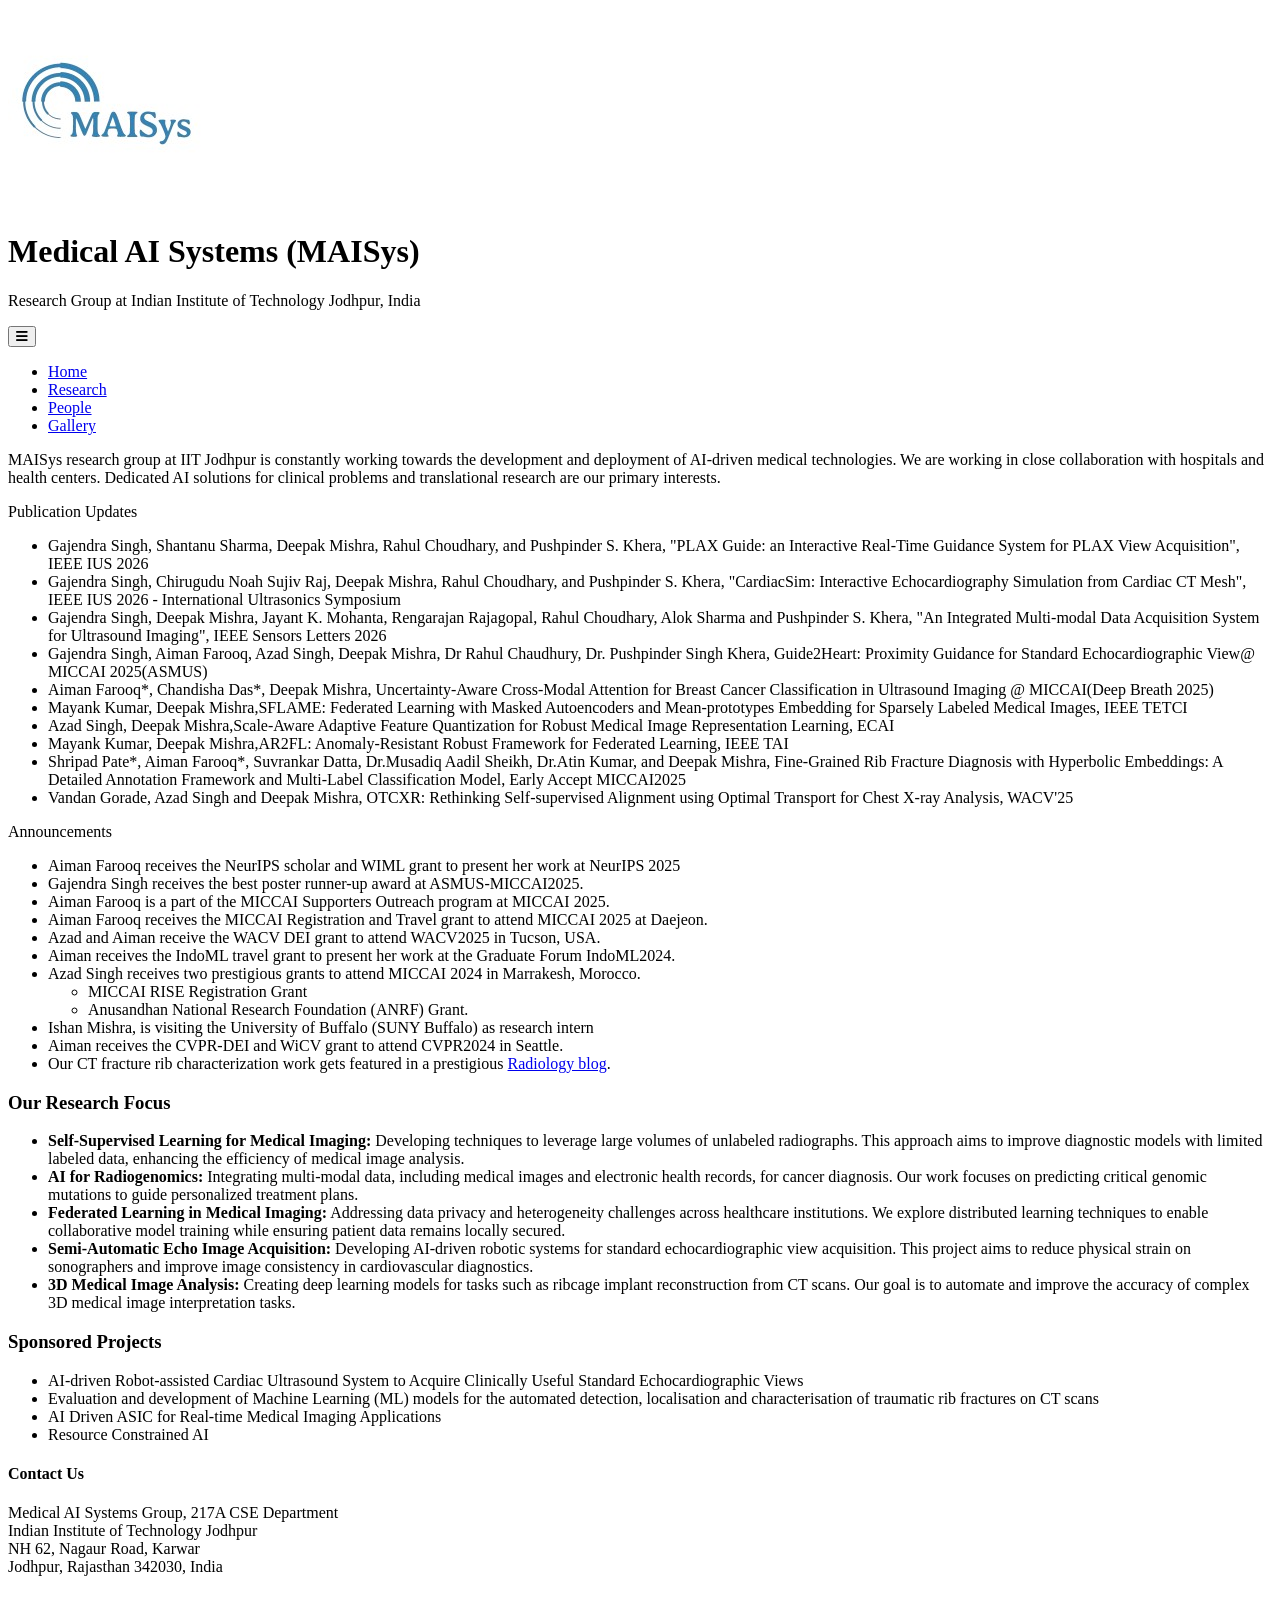
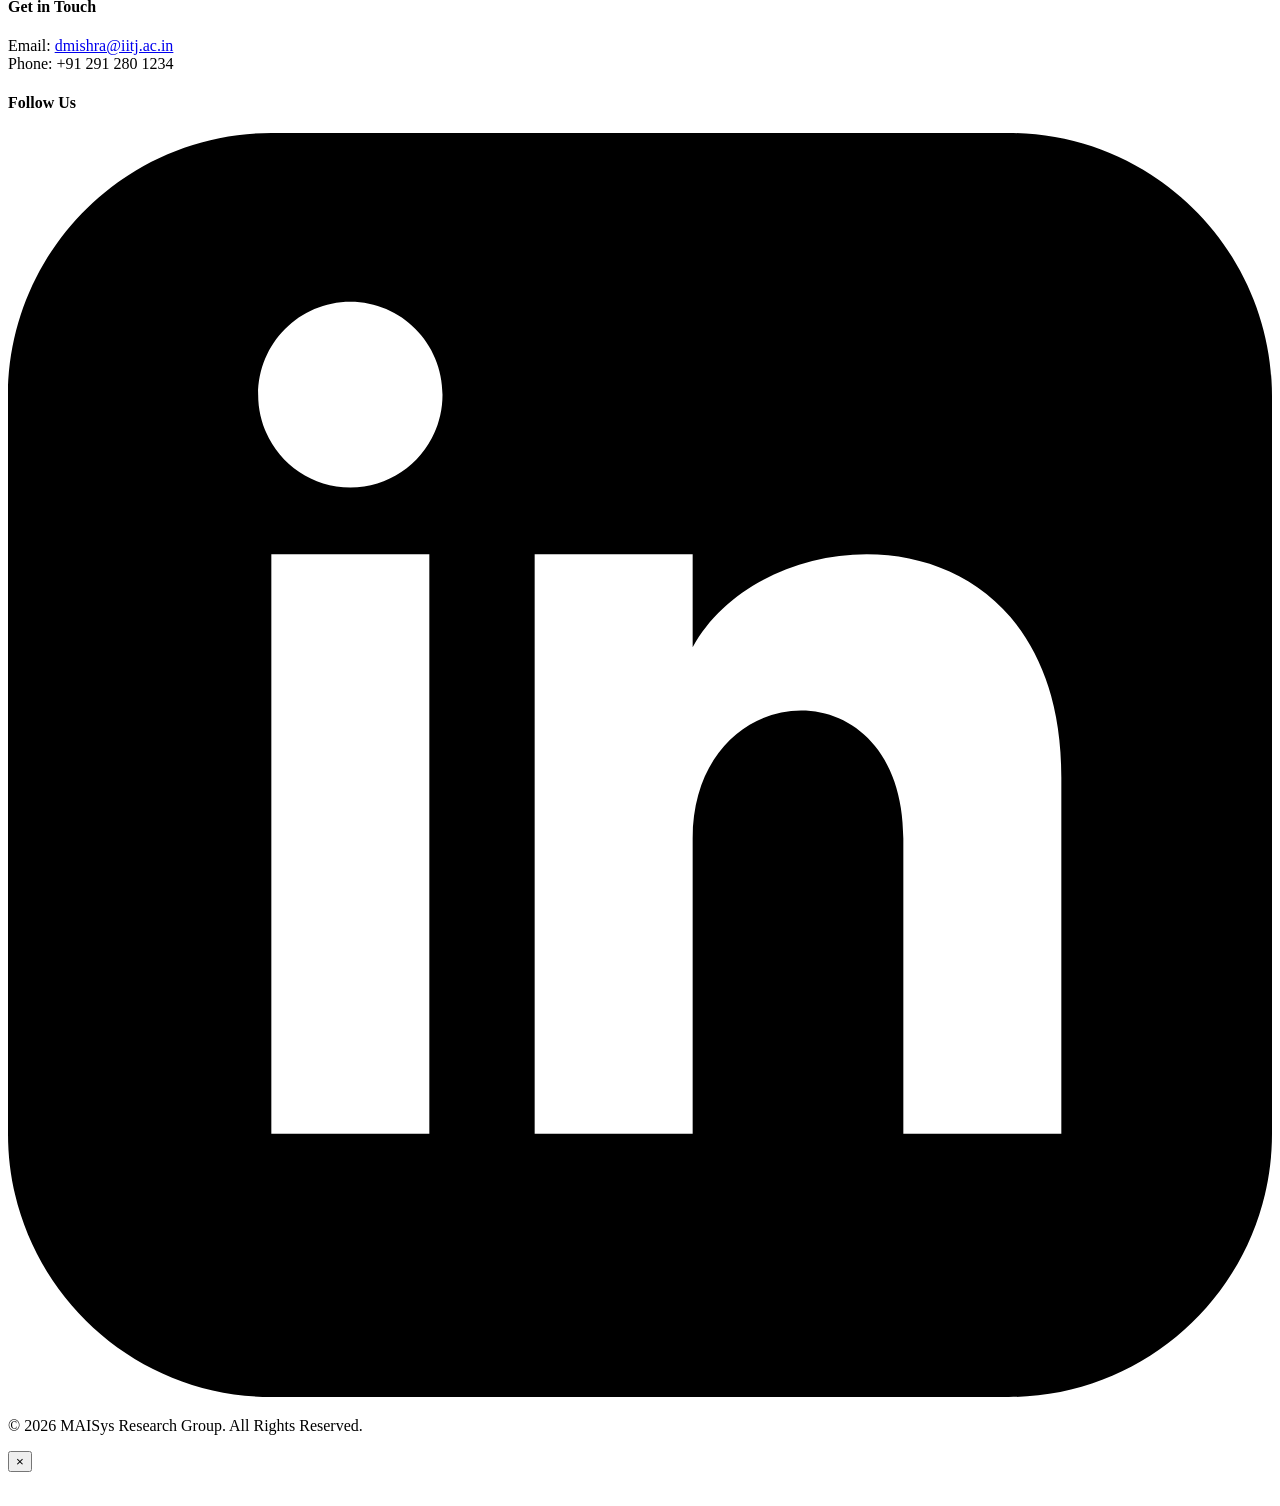
==== index.html @ 20120bc3 "Update index.html" ====
<!DOCTYPE html>
<html lang="en">

<head>
    <meta charset="UTF-8">
    <meta name="viewport" content="width=device-width, initial-scale=1.0">
    <title>MAISys - Medical AI Systems Research Group</title>
    <link rel="icon" type="image/x-icon" href="images/favicon.ico">
    <script src="https://cdn.tailwindcss.com"></script>
    <link rel="stylesheet" href="https://cdnjs.cloudflare.com/ajax/libs/font-awesome/6.4.0/css/all.min.css">
</head>

<body class="bg-gray-50 text-gray-800 font-sans leading-relaxed">
    <div id="header-placeholder"></div>
    <div id="nav-placeholder"></div>

    <div class="max-w-6xl mx-auto px-4 py-8">
        <p class="text-justify mb-8 text-lg">MAISys research group at IIT Jodhpur is constantly working towards the
            development and deployment of
            AI-driven medical technologies. We are working in close collaboration with hospitals and health centers.
            Dedicated AI solutions for clinical problems and translational research are our primary interests.</p>

        <div class="grid grid-cols-1 md:grid-cols-3 gap-8 mb-12">
            <div class="md:col-span-2 bg-white rounded-lg shadow-md overflow-hidden">
                <div class="bg-[#003366] text-white p-4 font-bold text-xl border-b-4 border-[#ffd700]">
                    Publication Updates
                </div>
                <div class="p-6">
                    <ul id="highlightsList" class="list-none p-0 m-0 h-96 overflow-y-auto custom-scrollbar">
                        <li class="border-b border-gray-200 py-3 first:pt-0 text-justify">Gajendra Singh, Shantanu Sharma, 
                            Deepak Mishra, Rahul Choudhary, and Pushpinder S. Khera,
                            "PLAX Guide: an Interactive Real-Time Guidance System for PLAX View Acquisition", 
                            IEEE IUS 2026
                        </li>
                        <li class="border-b border-gray-200 py-3 first:pt-0 text-justify">Gajendra Singh, Chirugudu Noah Sujiv Raj, 
                            Deepak Mishra, Rahul Choudhary, and Pushpinder S. Khera,
                            "CardiacSim: Interactive Echocardiography Simulation from Cardiac CT Mesh", 
                            IEEE IUS 2026 - International Ultrasonics Symposium
                        </li>
                        <li class="border-b border-gray-200 py-3 first:pt-0 text-justify">Gajendra Singh, Deepak Mishra, Jayant K. Mohanta, 
                            Rengarajan Rajagopal, Rahul Choudhary, Alok Sharma and Pushpinder S. Khera,
                            "An Integrated Multi-modal Data Acquisition System for Ultrasound Imaging", 
                            IEEE Sensors Letters 2026
                        </li>
                        <li class="border-b border-gray-200 py-3 first:pt-0 text-justify">Gajendra Singh, Aiman Farooq,
                            Azad Singh, Deepak Mishra, Dr Rahul Chaudhury, Dr. Pushpinder
                            Singh Khera, Guide2Heart: Proximity Guidance for Standard Echocardiographic View@ MICCAI
                            2025(ASMUS) 
                        </li>
                        <li class="border-b border-gray-200 py-3 text-justify"> Aiman Farooq*, Chandisha Das*, Deepak
                            Mishra, Uncertainty-Aware Cross-Modal Attention for
                            Breast Cancer Classification in Ultrasound Imaging @ MICCAI(Deep Breath 2025)
                        </li>

                        <li class="border-b border-gray-200 py-3 text-justify">Mayank Kumar, Deepak Mishra,SFLAME:
                            Federated Learning with Masked Autoencoders and
                            Mean-prototypes Embedding for Sparsely Labeled Medical Images, IEEE TETCI</li>

                        <li class="border-b border-gray-200 py-3 text-justify">Azad Singh, Deepak Mishra,Scale-Aware
                            Adaptive Feature Quantization for Robust Medical Image
                            Representation Learning, ECAI</li>

                        <li class="border-b border-gray-200 py-3 text-justify">Mayank Kumar, Deepak Mishra,AR2FL:
                            Anomaly-Resistant Robust Framework for Federated Learning,
                            IEEE TAI</li>
                        <li class="border-b border-gray-200 py-3 text-justify">Shripad Pate*, Aiman Farooq*, Suvrankar
                            Datta, Dr.Musadiq Aadil Sheikh, Dr.Atin Kumar, and
                            Deepak Mishra, Fine-Grained Rib Fracture Diagnosis with Hyperbolic Embeddings: A Detailed
                            Annotation Framework and Multi-Label Classification Model, Early Accept MICCAI2025</li>

                        <li class="border-b border-gray-200 py-3 text-justify">Vandan Gorade, Azad Singh and Deepak
                            Mishra, OTCXR: Rethinking Self-supervised Alignment using
                            Optimal Transport for Chest X-ray Analysis, WACV'25</li>
                    </ul>
                    <!-- <a onclick="toggleHighlights()"
                        class="text-[#0077be] hover:text-[#003366] cursor-pointer hover:underline mt-4 block text-center font-bold transition-colors">Read
                        more</a> -->
                </div>
            </div>

            <div class="bg-white rounded-lg shadow-md overflow-hidden animate-on-scroll">
                <div class="bg-[#003366] text-white p-4 font-bold text-xl border-b-4 border-[#ffd700]">
                    Announcements
                </div>
                <div class="p-6">
                    <ul id="announcementsList" class="list-none p-0 m-0 h-96 overflow-y-auto custom-scrollbar">
                        <li class="border-b border-gray-200 py-3 first:pt-0 text-justify"> Aiman Farooq receives the
                            NeurIPS scholar and WIML grant to present her work at NeurIPS 2025
                        </li>
                        <li class="border-b border-gray-200 py-3 text-justify"> Gajendra Singh receives the best poster
                            runner-up award at ASMUS-MICCAI2025.</li>
                        <li class="border-b border-gray-200 py-3 text-justify"> Aiman Farooq is a part of the MICCAI
                            Supporters Outreach program at MICCAI 2025.</li>

                        <li class="border-b border-gray-200 py-3 text-justify"> Aiman Farooq receives the MICCAI
                            Registration and Travel grant to attend MICCAI 2025 at
                            Daejeon.</li>

                        <li class="border-b border-gray-200 py-3 text-justify">Azad and Aiman receive the WACV DEI grant
                            to attend WACV2025 in Tucson, USA.</li>

                        <li class="border-b border-gray-200 py-3 text-justify">Aiman receives the IndoML travel grant to
                            present her work at the Graduate Forum IndoML2024.</li>
                        <li class="border-b border-gray-200 py-3 text-justify">Azad Singh receives two prestigious
                            grants to attend MICCAI 2024 in Marrakesh, Morocco.
                            <ul class="list-disc pl-5 mt-2">
                                <li>MICCAI RISE Registration Grant</li>
                                <li>Anusandhan National Research Foundation (ANRF) Grant.</li>
                            </ul>
                        </li>
                        <li class="border-b border-gray-200 py-3 text-justify">Ishan Mishra, is visiting the University
                            of Buffalo (SUNY Buffalo) as research intern</li>
                        <li class="border-b border-gray-200 py-3 text-justify">Aiman receives the CVPR-DEI and WiCV
                            grant to attend CVPR2024 in Seattle. </li>
                        <li class="border-b border-gray-200 py-3 text-justify">Our CT fracture rib characterization work
                            gets featured in a prestigious <a
                                href="https://www.auntminnie.com/resources/conference/rsna/2023/ai-preview/article/15638225/machinelearning-model-detects-characterizes-rib-fractures-on-ct"
                                target="_blank" class="text-blue-600 hover:underline">Radiology blog</a>.
                        </li>
                    </ul>
                    <!-- <a onclick="toggleAnnouncements()"
                        class="text-[#0077be] hover:text-[#003366] cursor-pointer hover:underline mt-4 block text-center font-bold transition-colors">Read
                        more</a> -->
                </div>
            </div>
        </div>

        <h3 class="text-2xl font-bold text-[#003366] mb-6 border-b-2 border-[#ffd700] pb-2">Our Research Focus</h3>
        <ul class="grid grid-cols-1 md:grid-cols-2 lg:grid-cols-3 gap-6 mb-12">
            <li class="bg-white p-6 rounded-lg shadow-md hover:shadow-lg transition-shadow animate-on-scroll">
                <strong>Self-Supervised
                    Learning for Medical Imaging:</strong> Developing techniques to leverage large
                volumes of unlabeled radiographs. This approach aims to improve diagnostic models with limited labeled
                data, enhancing the efficiency of medical image analysis.</li>

            <li class="bg-white p-6 rounded-lg shadow-md hover:shadow-lg transition-shadow animate-on-scroll"><strong>AI
                    for
                    Radiogenomics:</strong> Integrating multi-modal data, including medical images and
                electronic health records, for cancer diagnosis. Our work focuses on predicting critical genomic
                mutations to guide personalized treatment plans.</li>

            <li class="bg-white p-6 rounded-lg shadow-md hover:shadow-lg transition-shadow animate-on-scroll">
                <strong>Federated Learning
                    in Medical Imaging:</strong> Addressing data privacy and heterogeneity
                challenges across healthcare institutions. We explore distributed learning techniques to enable
                collaborative model training while ensuring patient data remains locally secured.</li>

            <li class="bg-white p-6 rounded-lg shadow-md hover:shadow-lg transition-shadow animate-on-scroll">
                <strong>Semi-Automatic Echo
                    Image Acquisition:</strong> Developing AI-driven robotic systems for
                standard echocardiographic view acquisition. This project aims to reduce physical strain on sonographers
                and improve image consistency in cardiovascular diagnostics.</li>

            <li class="bg-white p-6 rounded-lg shadow-md hover:shadow-lg transition-shadow animate-on-scroll"><strong>3D
                    Medical Image
                    Analysis:</strong> Creating deep learning models for tasks such as ribcage
                implant reconstruction from CT scans. Our goal is to automate and improve the accuracy of complex 3D
                medical image interpretation tasks.</li>
        </ul>

        <h3 class="text-2xl font-bold text-[#003366] mb-6 border-b-2 border-[#ffd700] pb-2">Sponsored Projects</h3>
        <ul class="grid grid-cols-1 md:grid-cols-2 gap-6 mb-12">
            <li class="bg-white p-6 rounded-lg shadow-md hover:shadow-lg transition-shadow border-l-4 border-[#0077be]">
                AI-driven Robot-assisted Cardiac Ultrasound System to Acquire Clinically Useful Standard
                Echocardiographic Views</li>
            <li class="bg-white p-6 rounded-lg shadow-md hover:shadow-lg transition-shadow border-l-4 border-[#0077be]">
                Evaluation and development of Machine Learning (ML) models for the automated detection, localisation
                and characterisation of traumatic rib fractures on CT scans</li>
            <li class="bg-white p-6 rounded-lg shadow-md hover:shadow-lg transition-shadow border-l-4 border-[#0077be]">
                AI Driven ASIC for Real-time Medical Imaging Applications</li>
            <li class="bg-white p-6 rounded-lg shadow-md hover:shadow-lg transition-shadow border-l-4 border-[#0077be]">
                Resource Constrained AI</li>
        </ul>

    </div>

    <div id="footer-placeholder"></div>

    <script src="js/common.js"></script>
    <script>
        function toggleAnnouncements() {
            const list = document.getElementById('announcementsList');
            if (list.classList.contains('h-96')) {
                list.classList.remove('h-96', 'overflow-y-auto');
                list.classList.add('h-auto');
                event.target.innerText = "Show Less";
            } else {
                list.classList.remove('h-auto');
                list.classList.add('h-96', 'overflow-y-auto');
                list.scrollTop = 0;
                event.target.innerText = "Read more";
            }
        }
    </script>
</body>

</html>
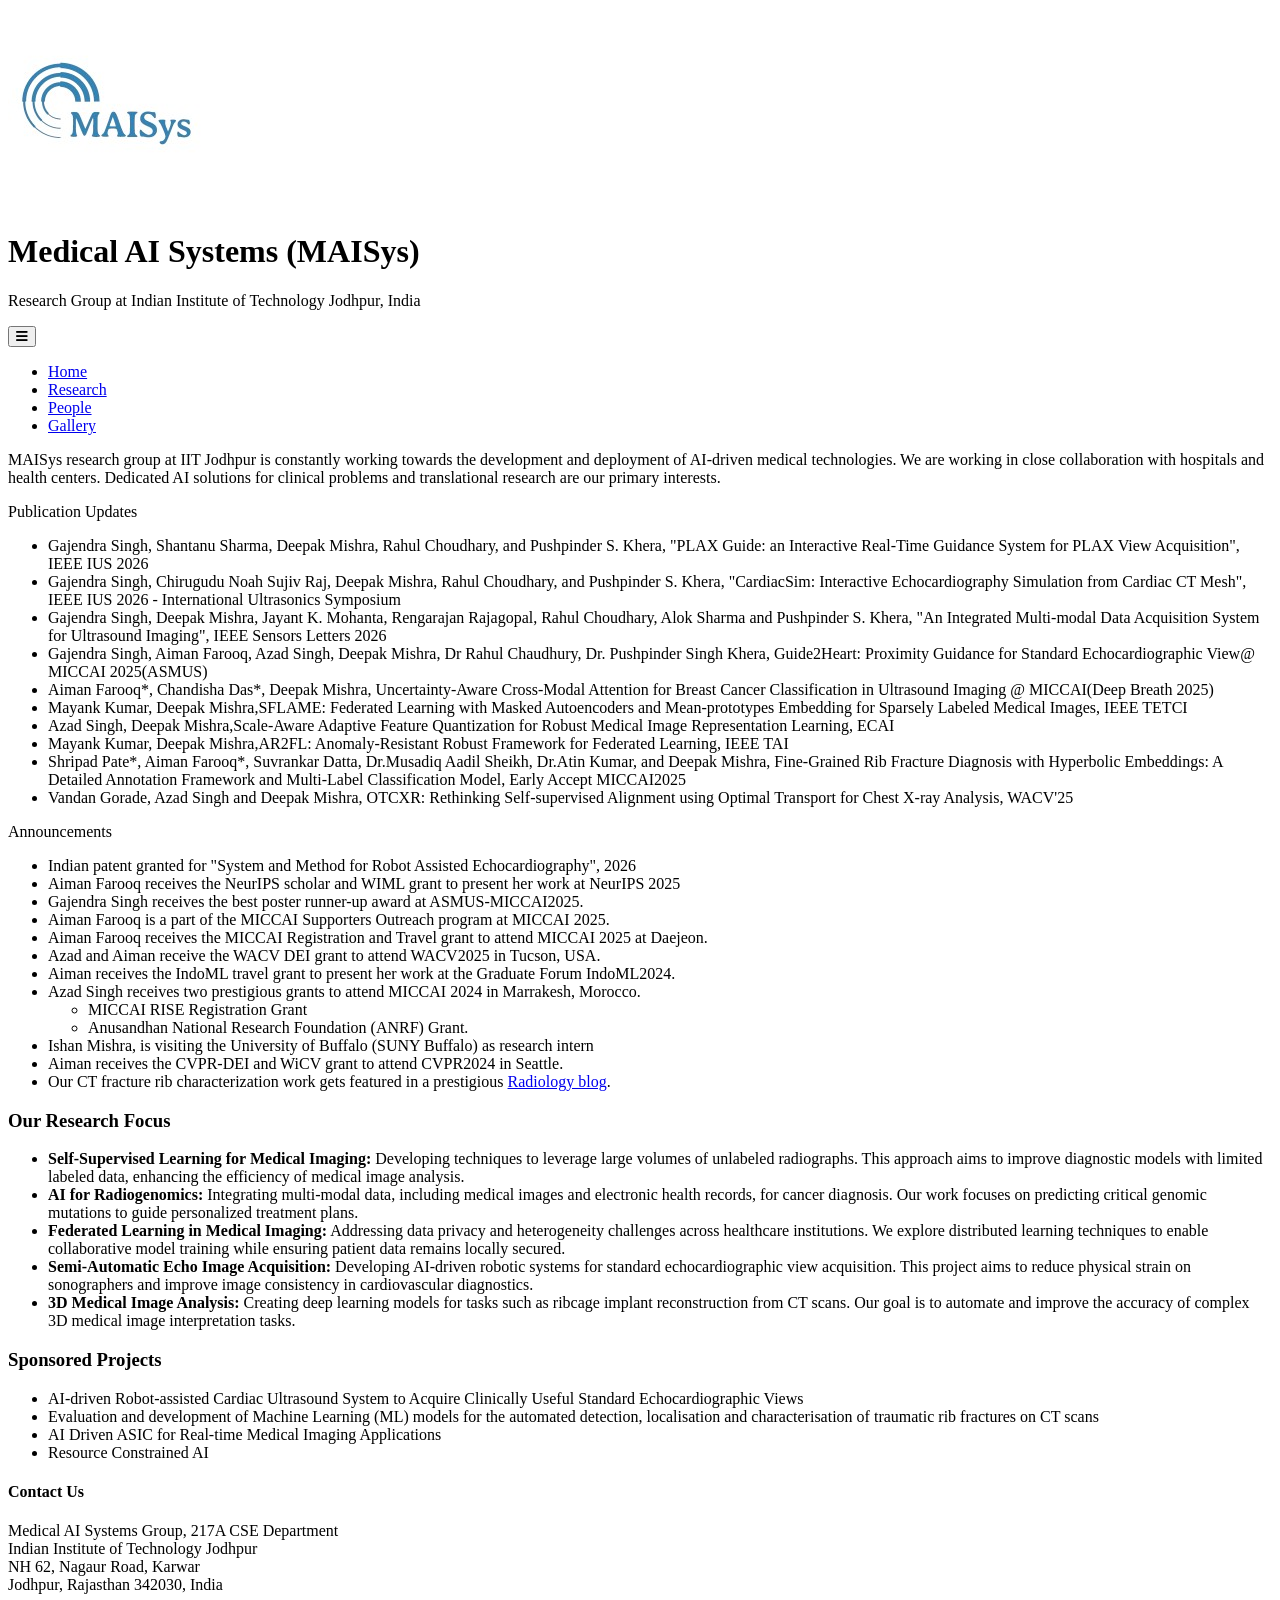
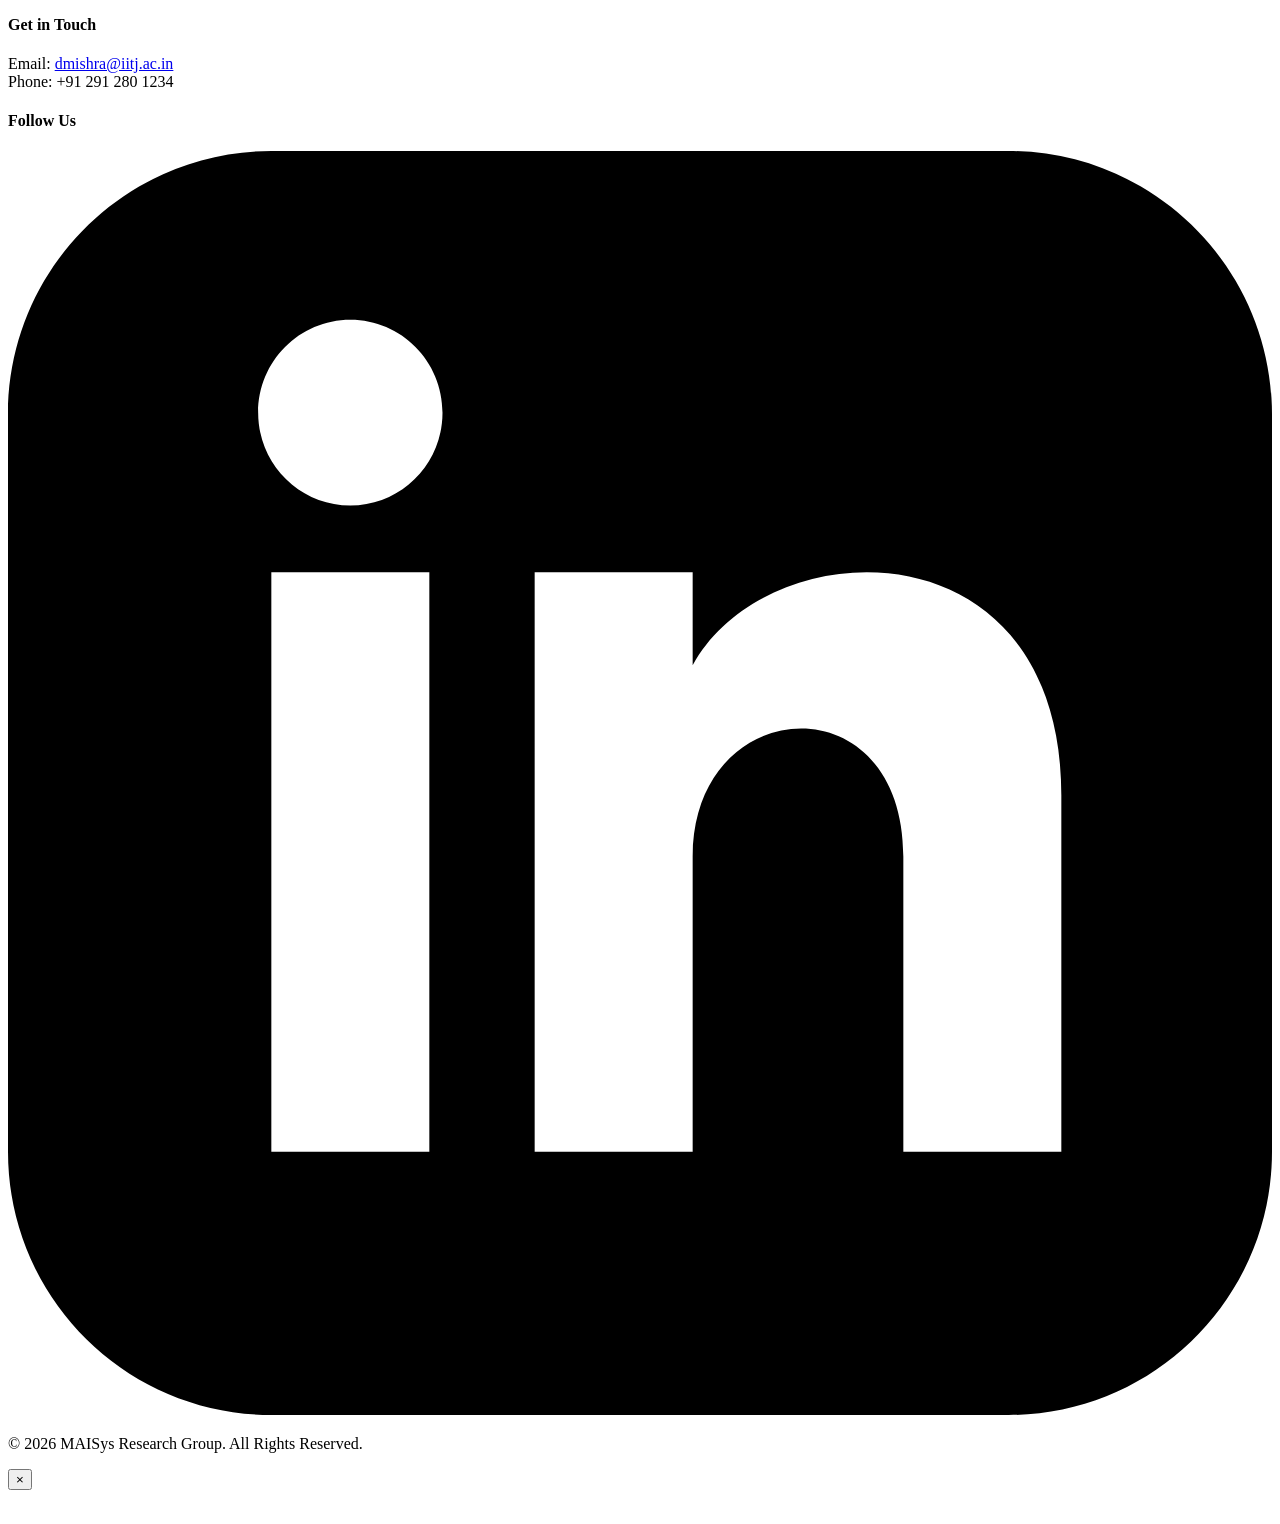
==== commit 12e8d63a: "Update index.html" ====
--- a/index.html
+++ b/index.html
@@ -84,6 +84,9 @@
                 </div>
                 <div class="p-6">
                     <ul id="announcementsList" class="list-none p-0 m-0 h-96 overflow-y-auto custom-scrollbar">
+                        <li class="border-b border-gray-200 py-3 first:pt-0 text-justify"> Indian patent granted for 
+                            "System and Method for Robot Assisted Echocardiography", 2026
+                        </li>
                         <li class="border-b border-gray-200 py-3 first:pt-0 text-justify"> Aiman Farooq receives the
                             NeurIPS scholar and WIML grant to present her work at NeurIPS 2025
                         </li>
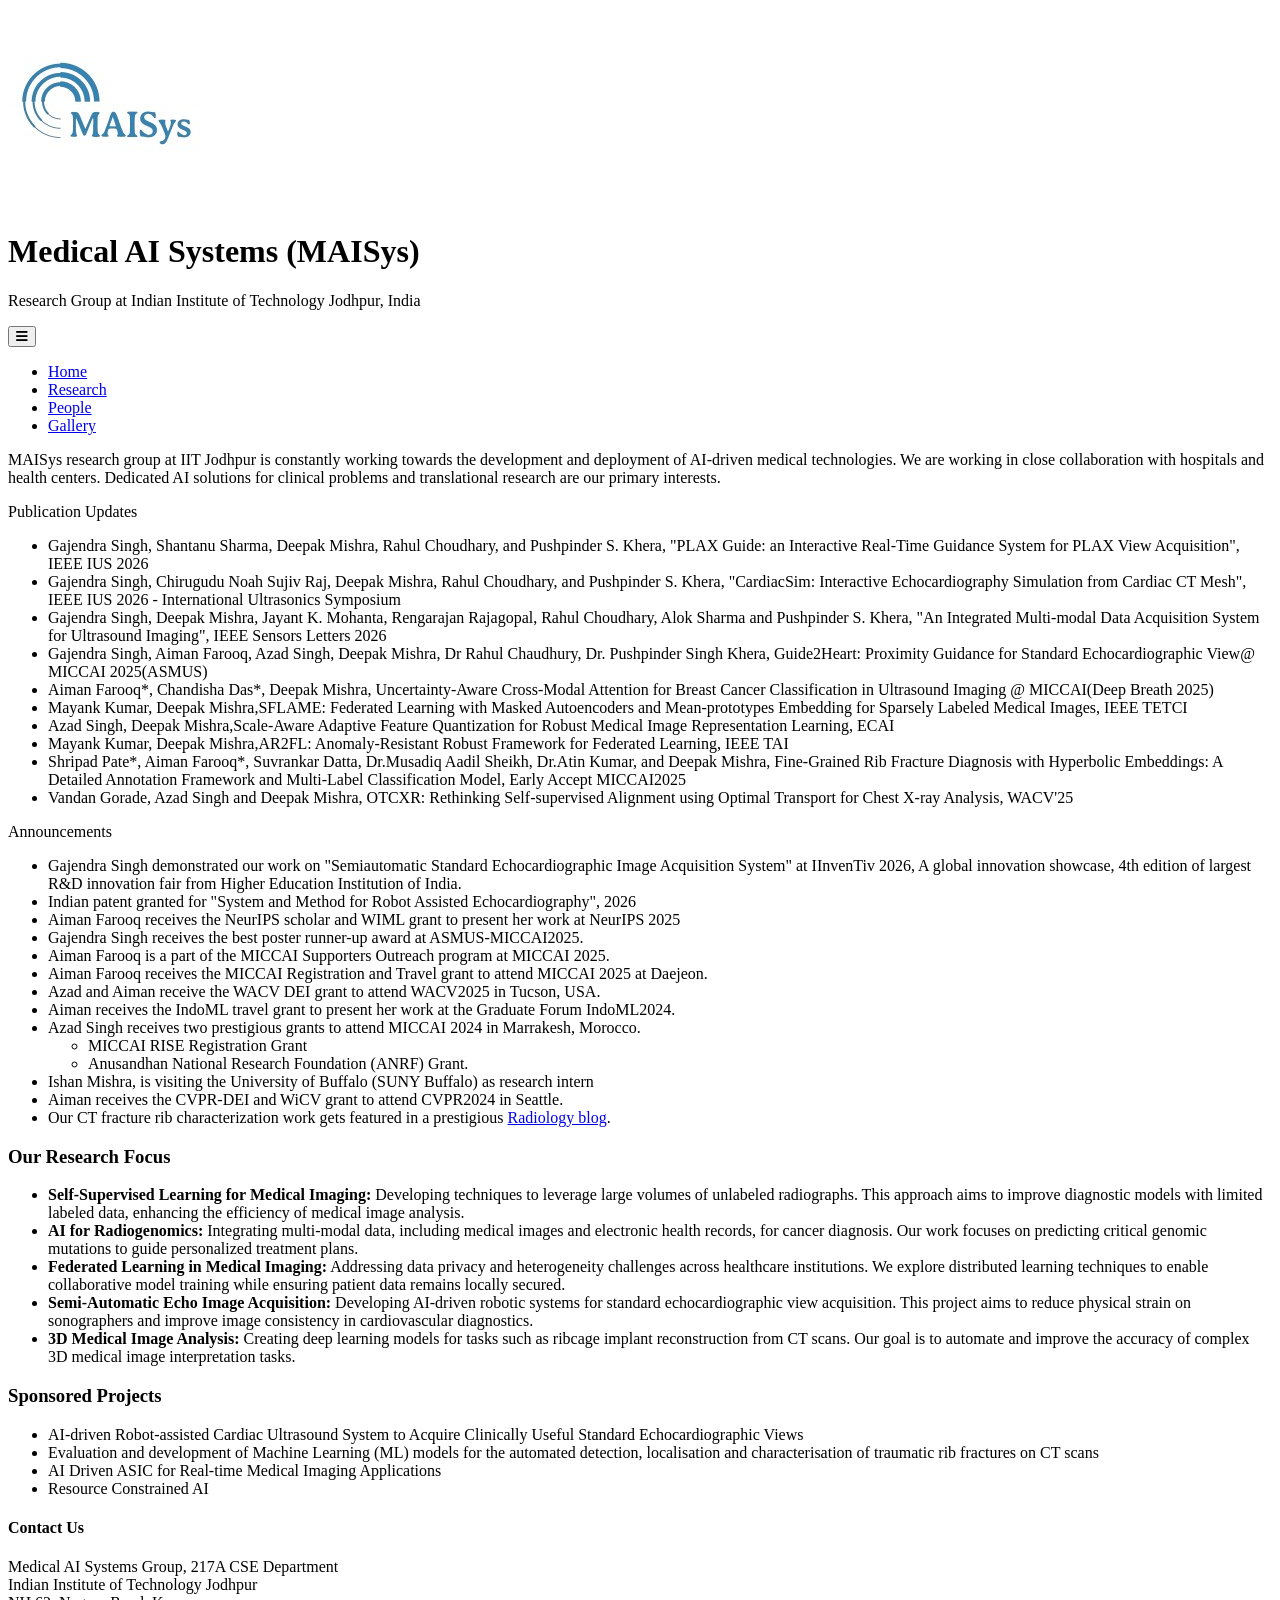
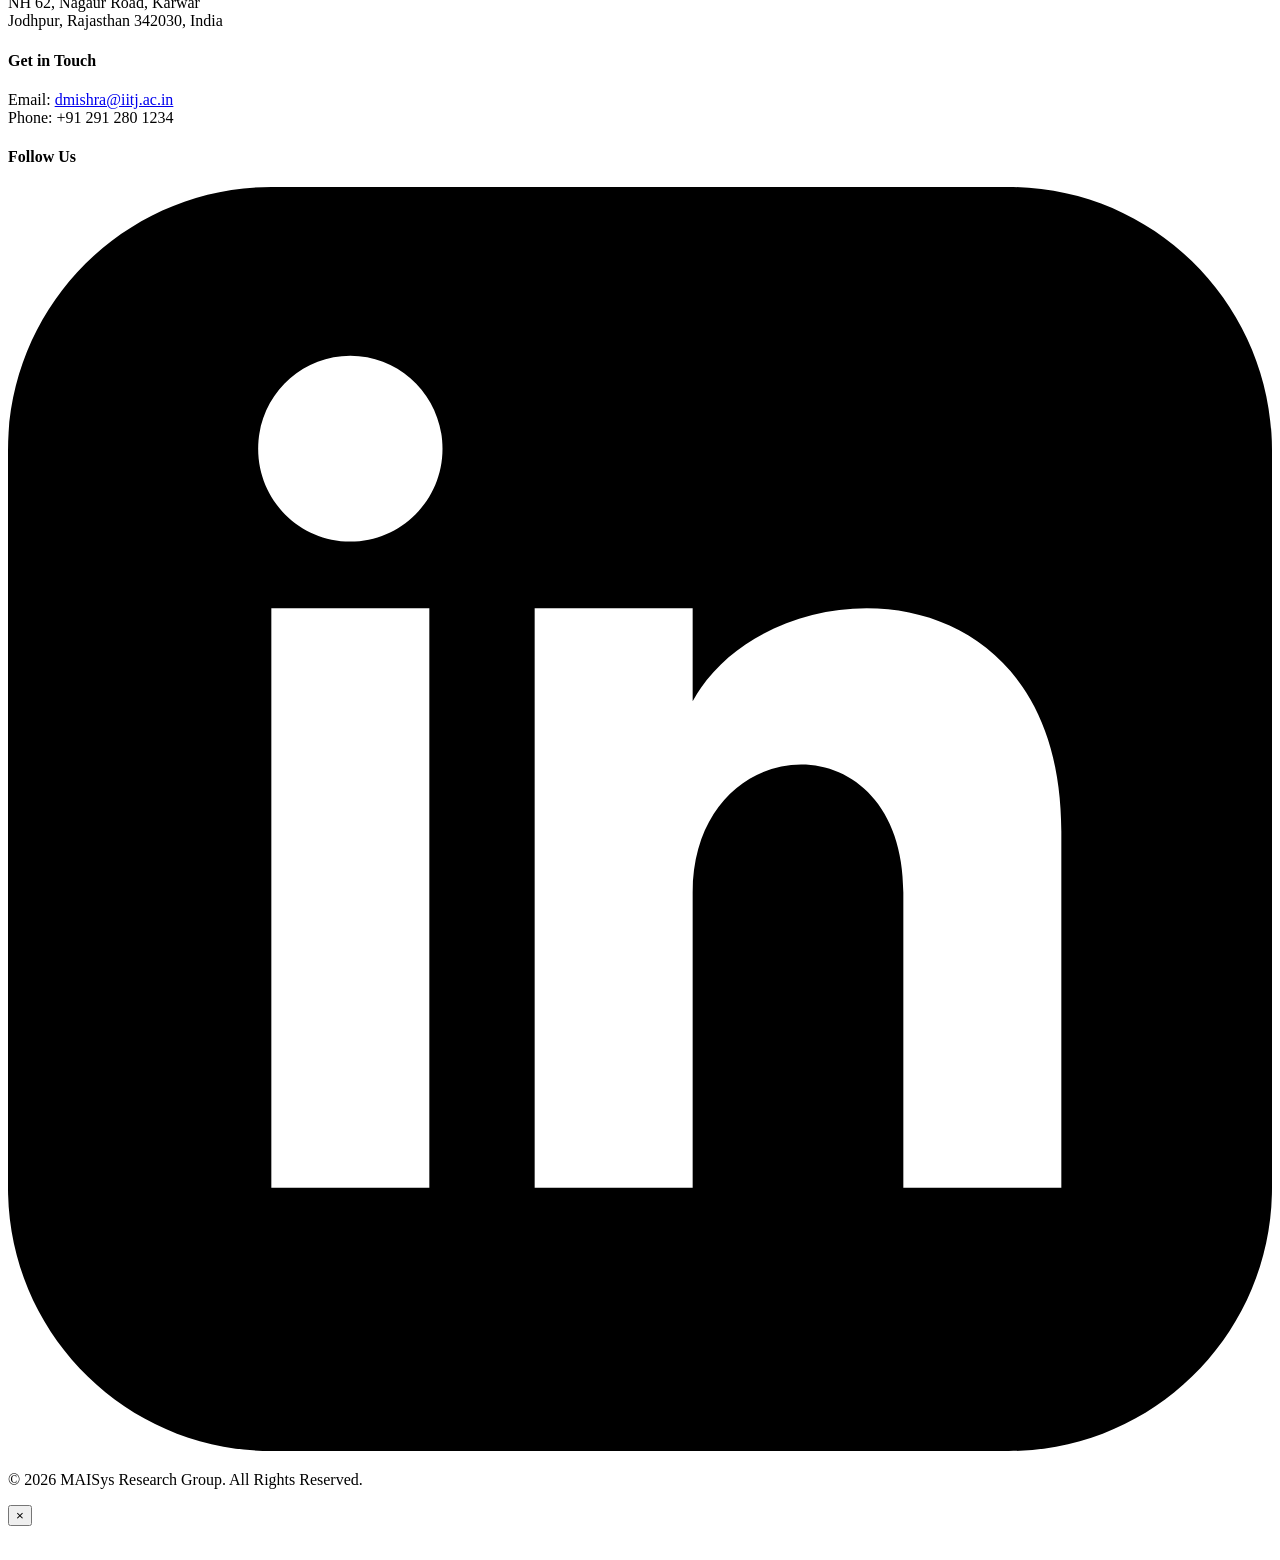
==== commit 55b4d08b: "Update index.html" ====
--- a/index.html
+++ b/index.html
@@ -84,6 +84,10 @@
                 </div>
                 <div class="p-6">
                     <ul id="announcementsList" class="list-none p-0 m-0 h-96 overflow-y-auto custom-scrollbar">
+                        <li class="border-b border-gray-200 py-3 first:pt-0 text-justify"> Gajendra Singh demonstrated our work 
+                            on "Semiautomatic Standard Echocardiographic Image Acquisition System" at IInvenTiv 2026, 
+                            A global innovation showcase, 4th edition of largest R&D innovation fair from Higher Education Institution of India.
+                        </li>
                         <li class="border-b border-gray-200 py-3 first:pt-0 text-justify"> Indian patent granted for 
                             "System and Method for Robot Assisted Echocardiography", 2026
                         </li>
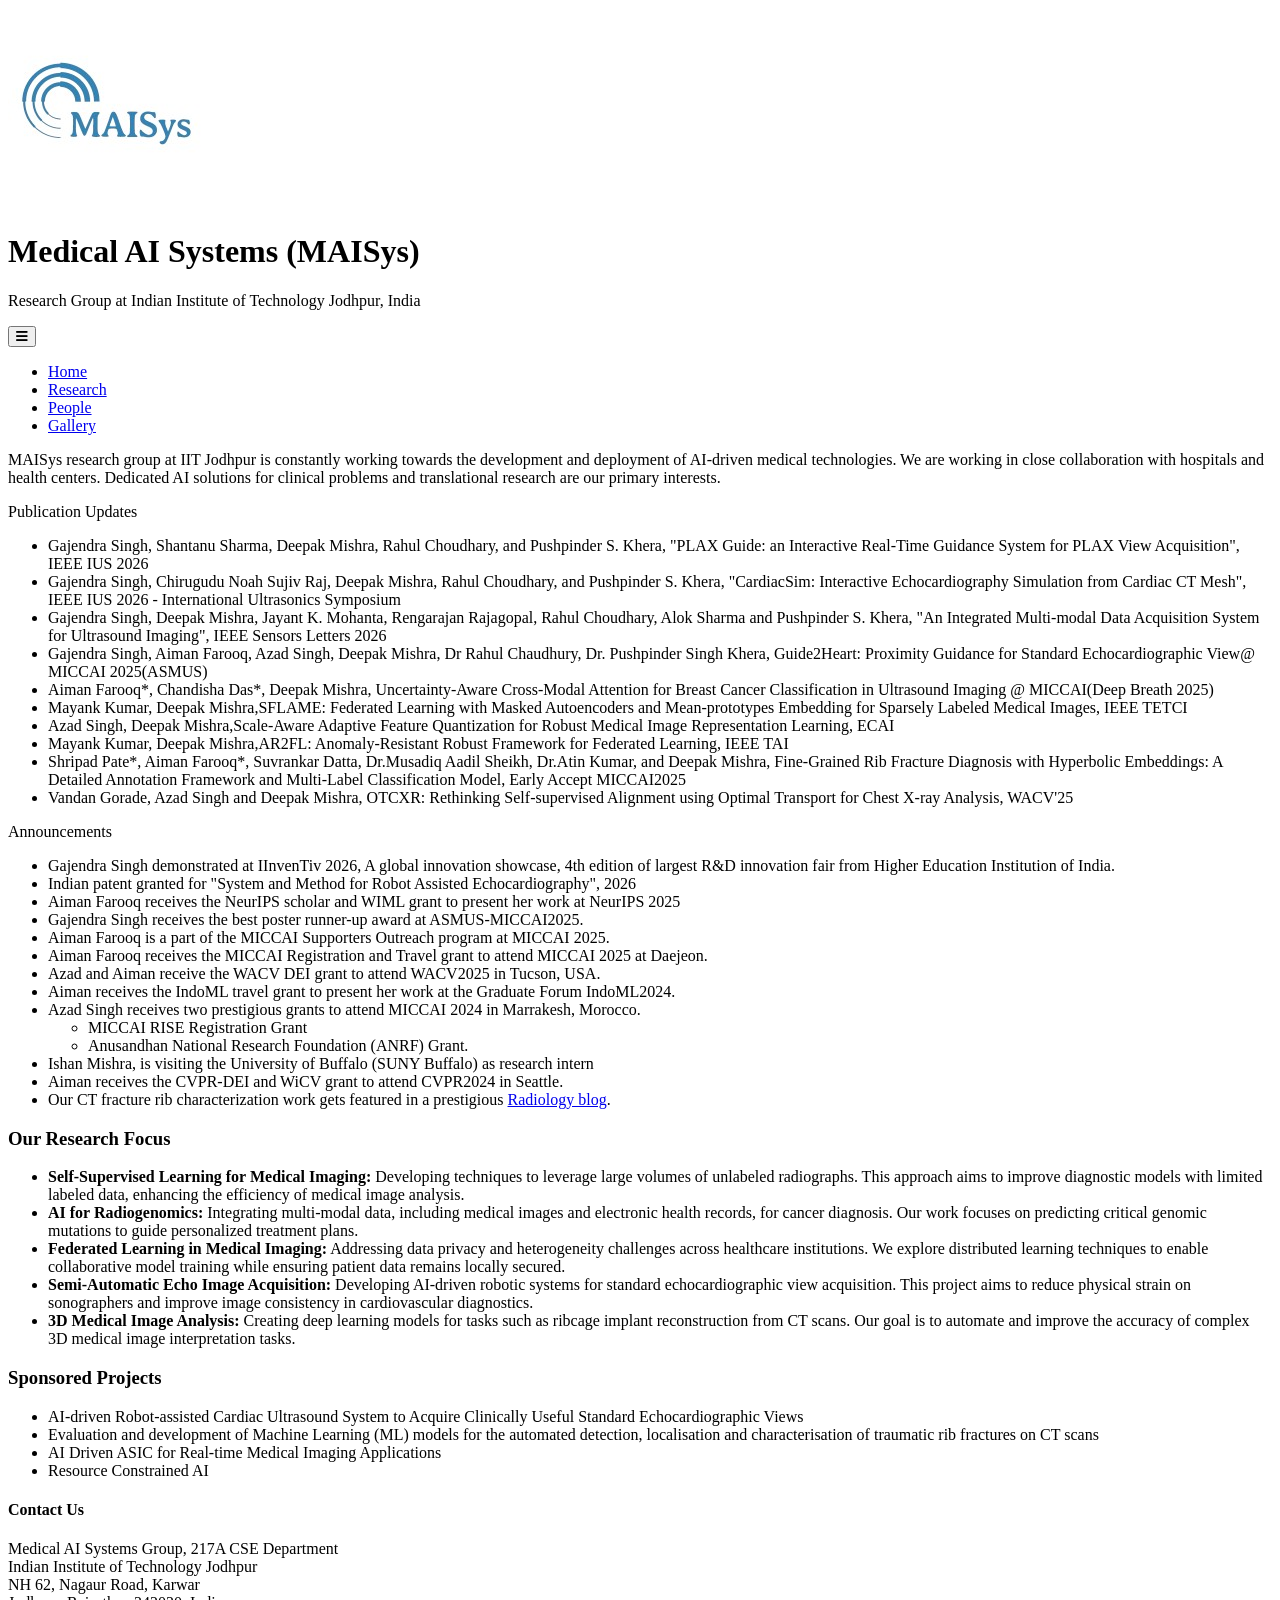
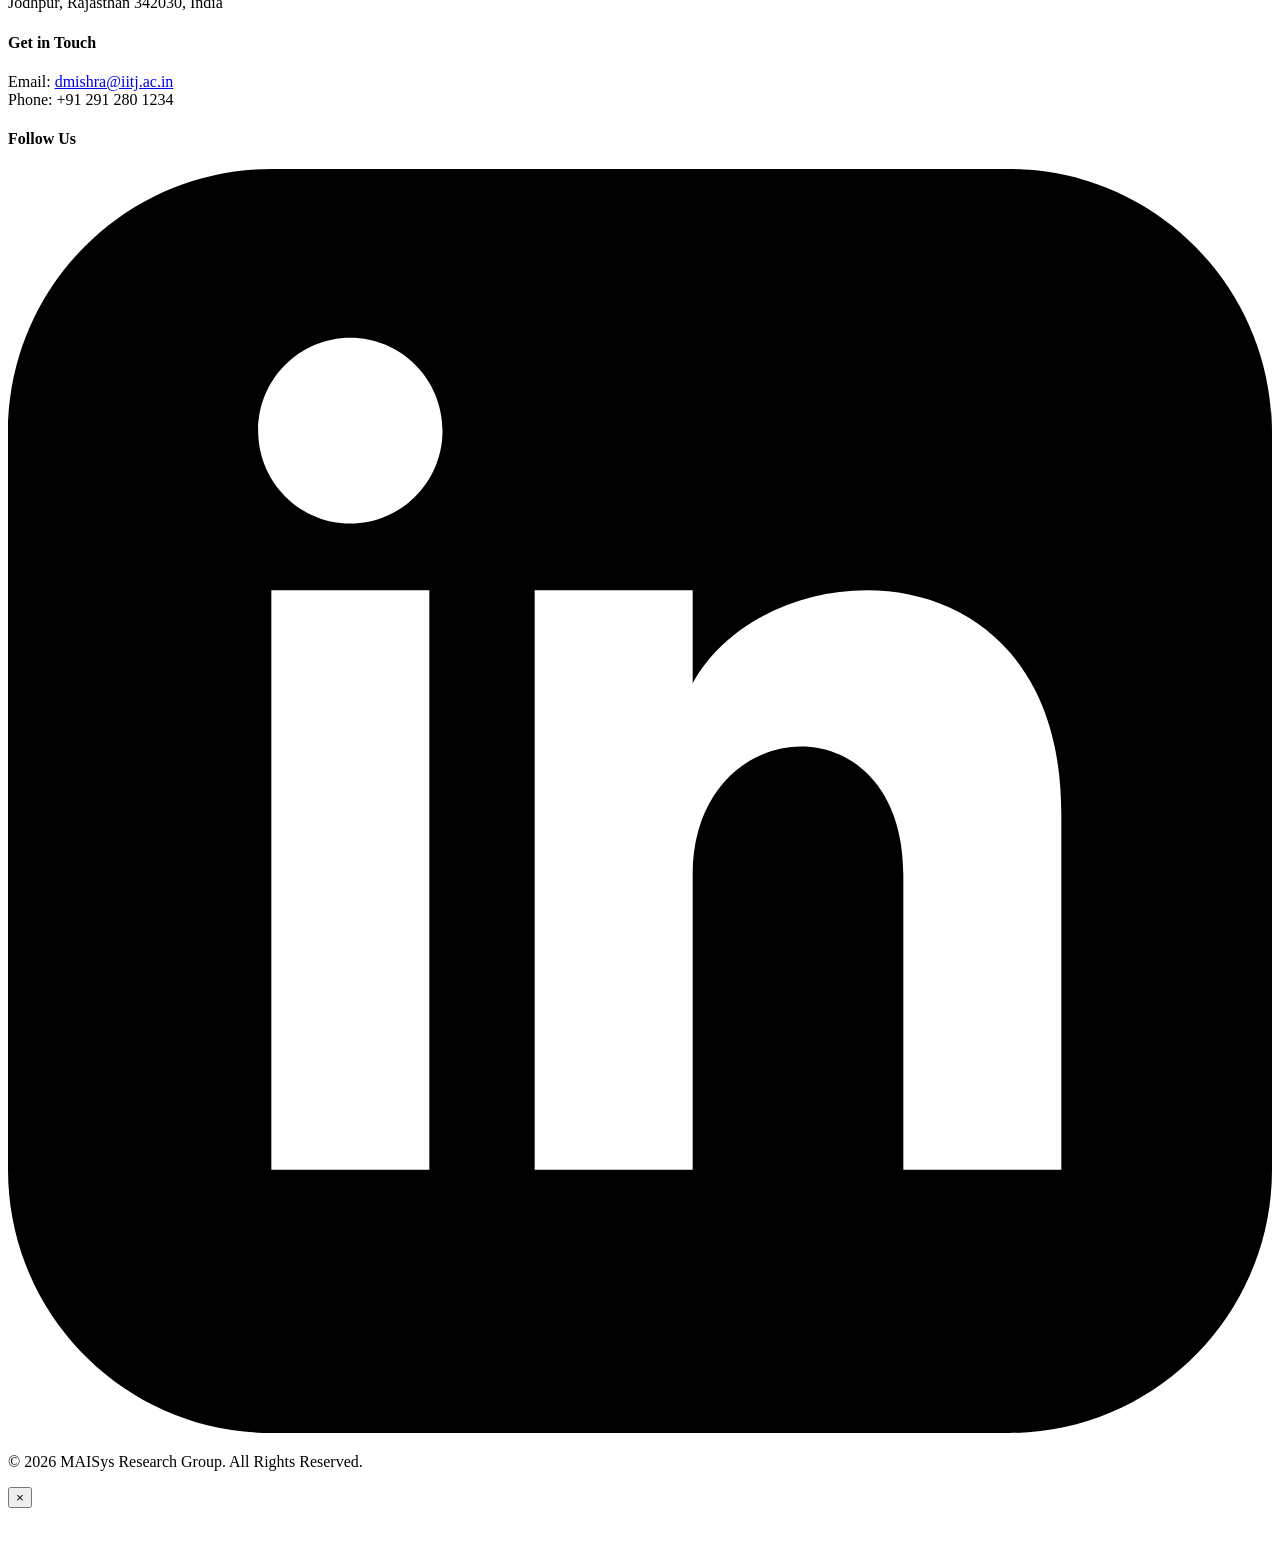
==== commit 94350c13: "Update index.html" ====
--- a/index.html
+++ b/index.html
@@ -84,8 +84,7 @@
                 </div>
                 <div class="p-6">
                     <ul id="announcementsList" class="list-none p-0 m-0 h-96 overflow-y-auto custom-scrollbar">
-                        <li class="border-b border-gray-200 py-3 first:pt-0 text-justify"> Gajendra Singh demonstrated our work 
-                            on "Semiautomatic Standard Echocardiographic Image Acquisition System" at IInvenTiv 2026, 
+                        <li class="border-b border-gray-200 py-3 first:pt-0 text-justify"> Gajendra Singh demonstrated at IInvenTiv 2026, 
                             A global innovation showcase, 4th edition of largest R&D innovation fair from Higher Education Institution of India.
                         </li>
                         <li class="border-b border-gray-200 py-3 first:pt-0 text-justify"> Indian patent granted for 
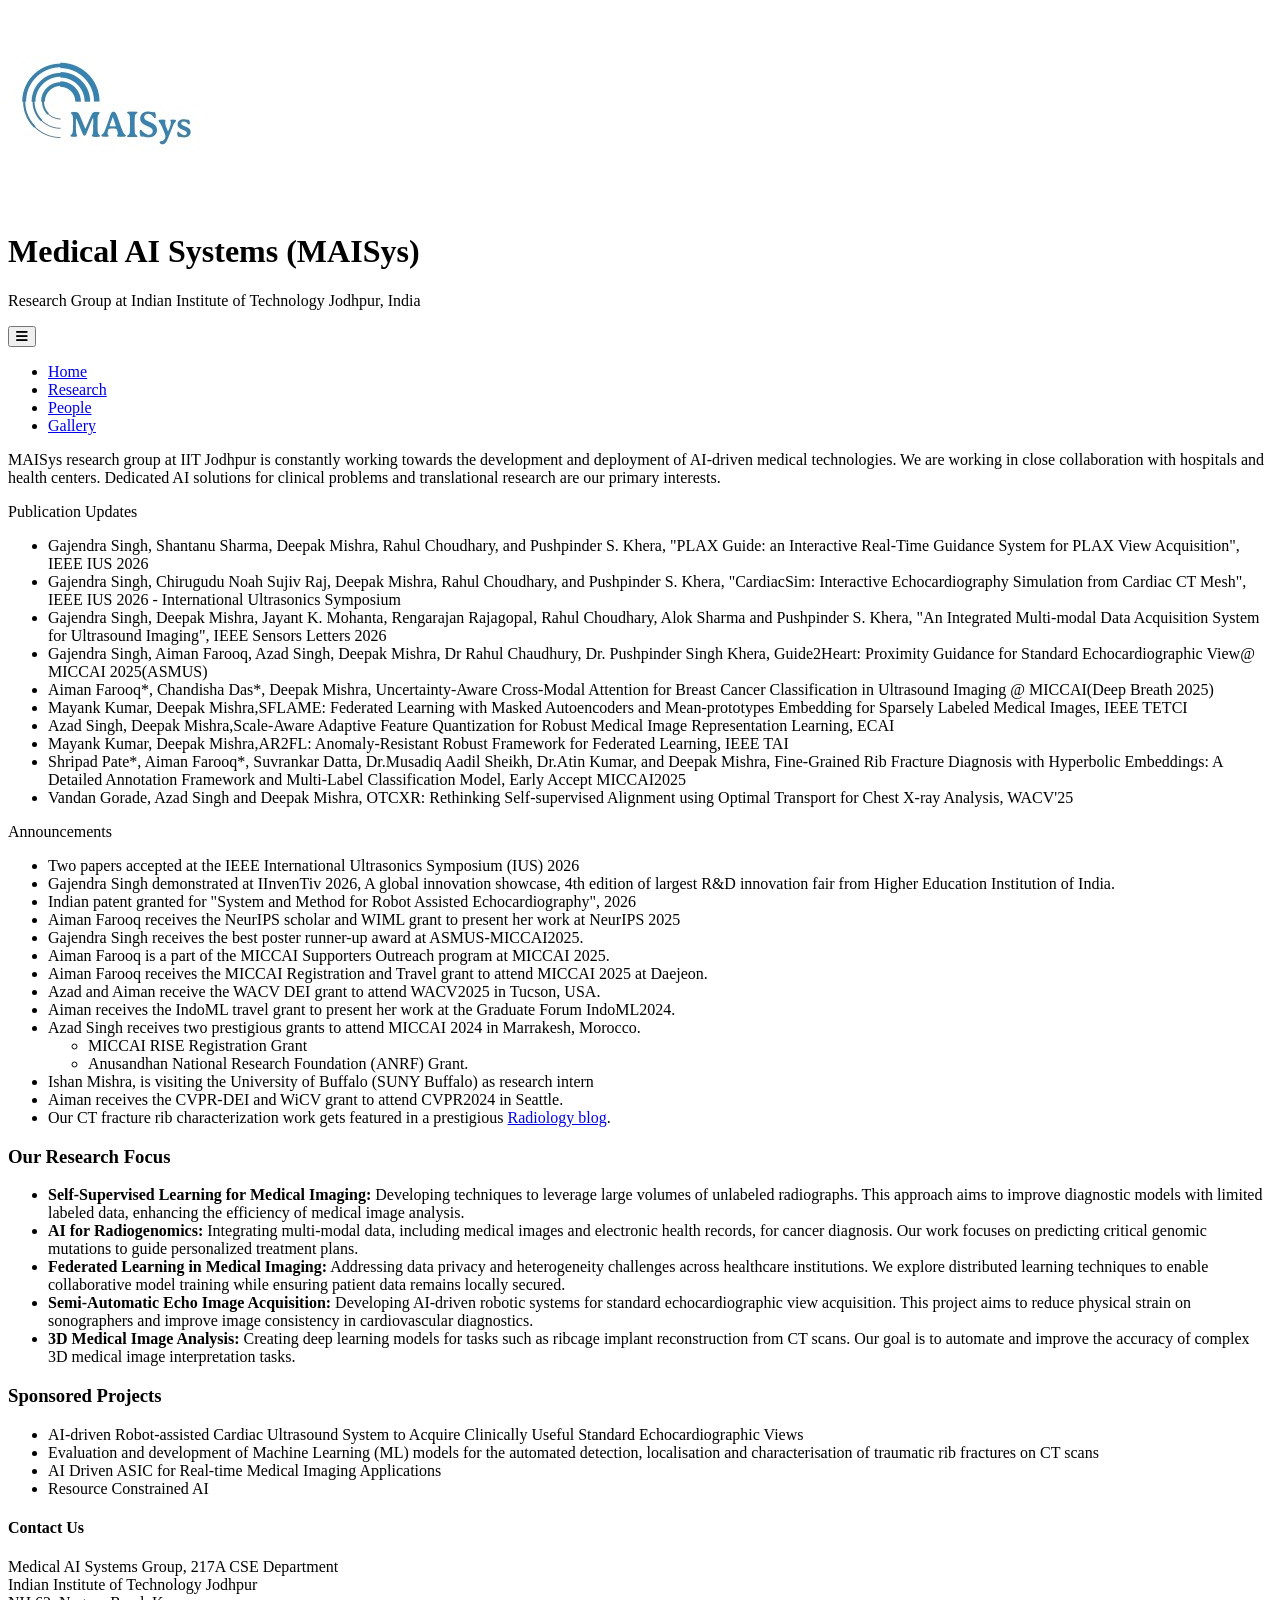
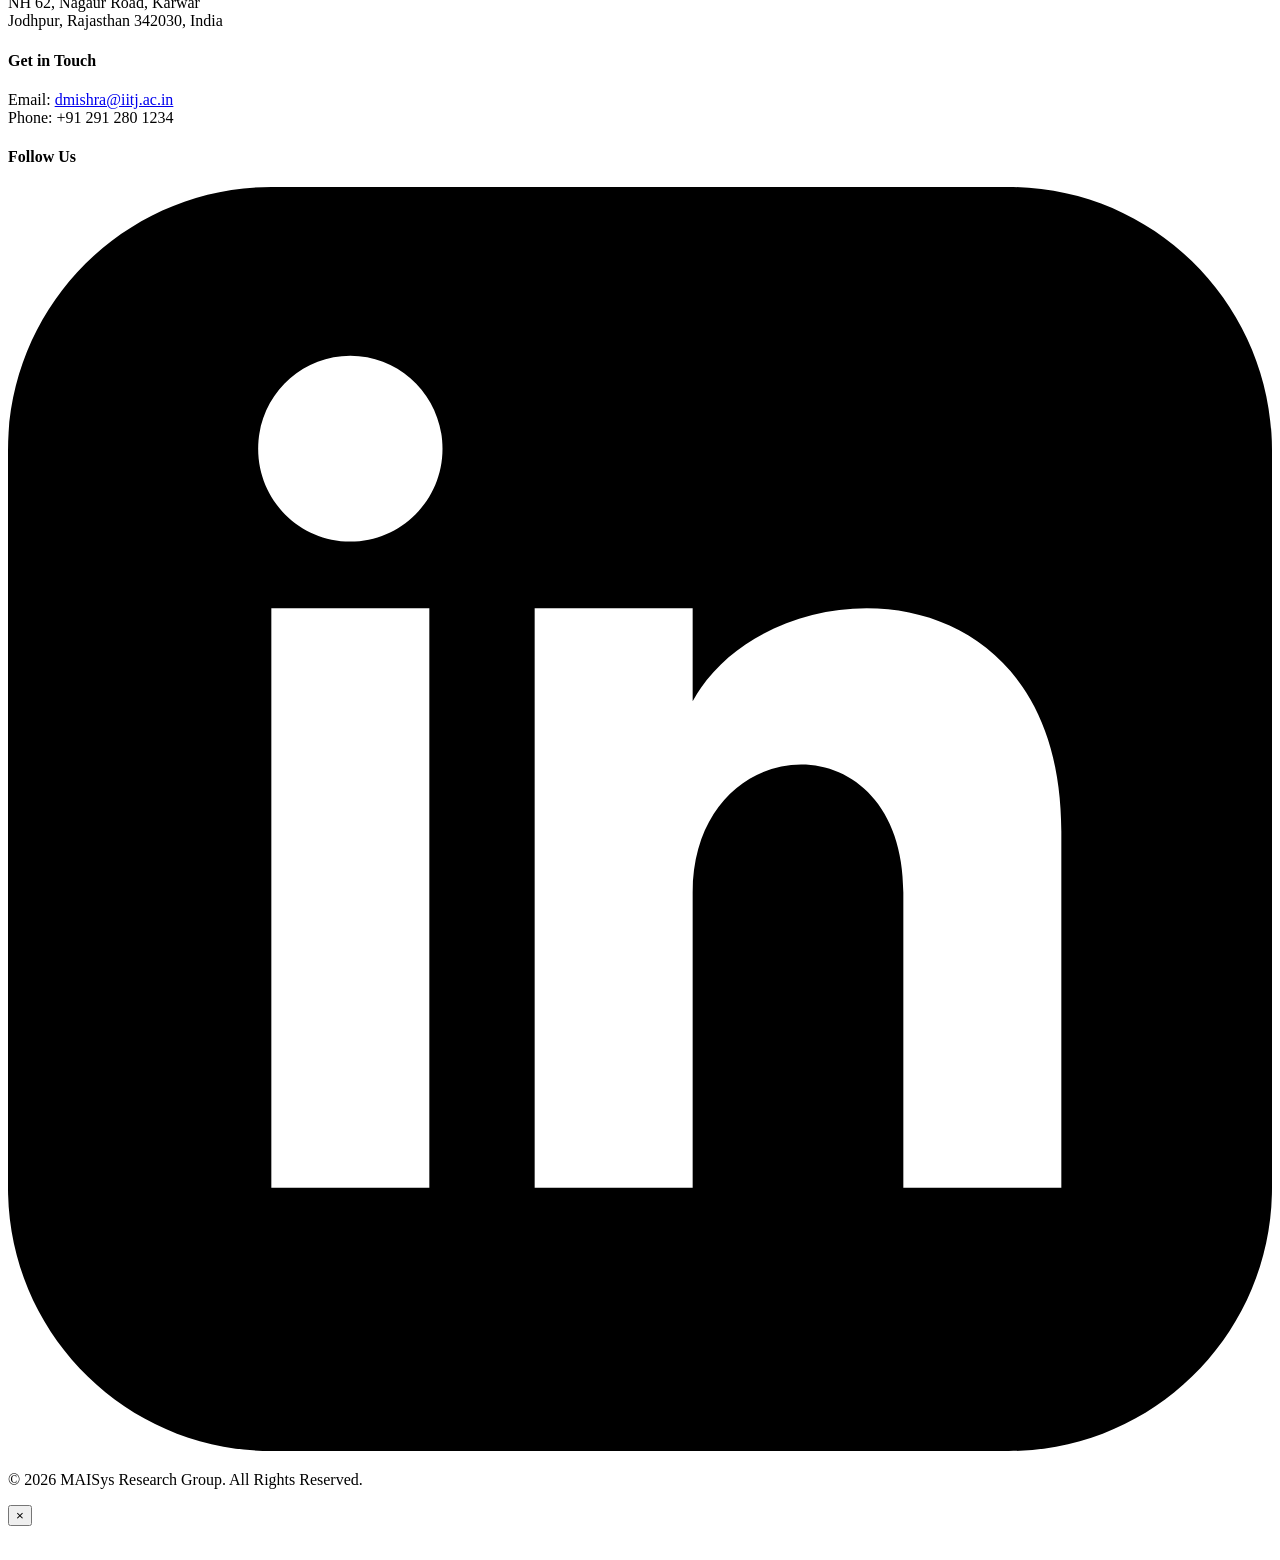
==== commit 69ad3970: "Update index.html" ====
--- a/index.html
+++ b/index.html
@@ -84,6 +84,9 @@
                 </div>
                 <div class="p-6">
                     <ul id="announcementsList" class="list-none p-0 m-0 h-96 overflow-y-auto custom-scrollbar">
+                        <li class="border-b border-gray-200 py-3 first:pt-0 text-justify"> Two papers accepted at the IEEE 
+                            International Ultrasonics Symposium (IUS) 2026
+                        </li>
                         <li class="border-b border-gray-200 py-3 first:pt-0 text-justify"> Gajendra Singh demonstrated at IInvenTiv 2026, 
                             A global innovation showcase, 4th edition of largest R&D innovation fair from Higher Education Institution of India.
                         </li>
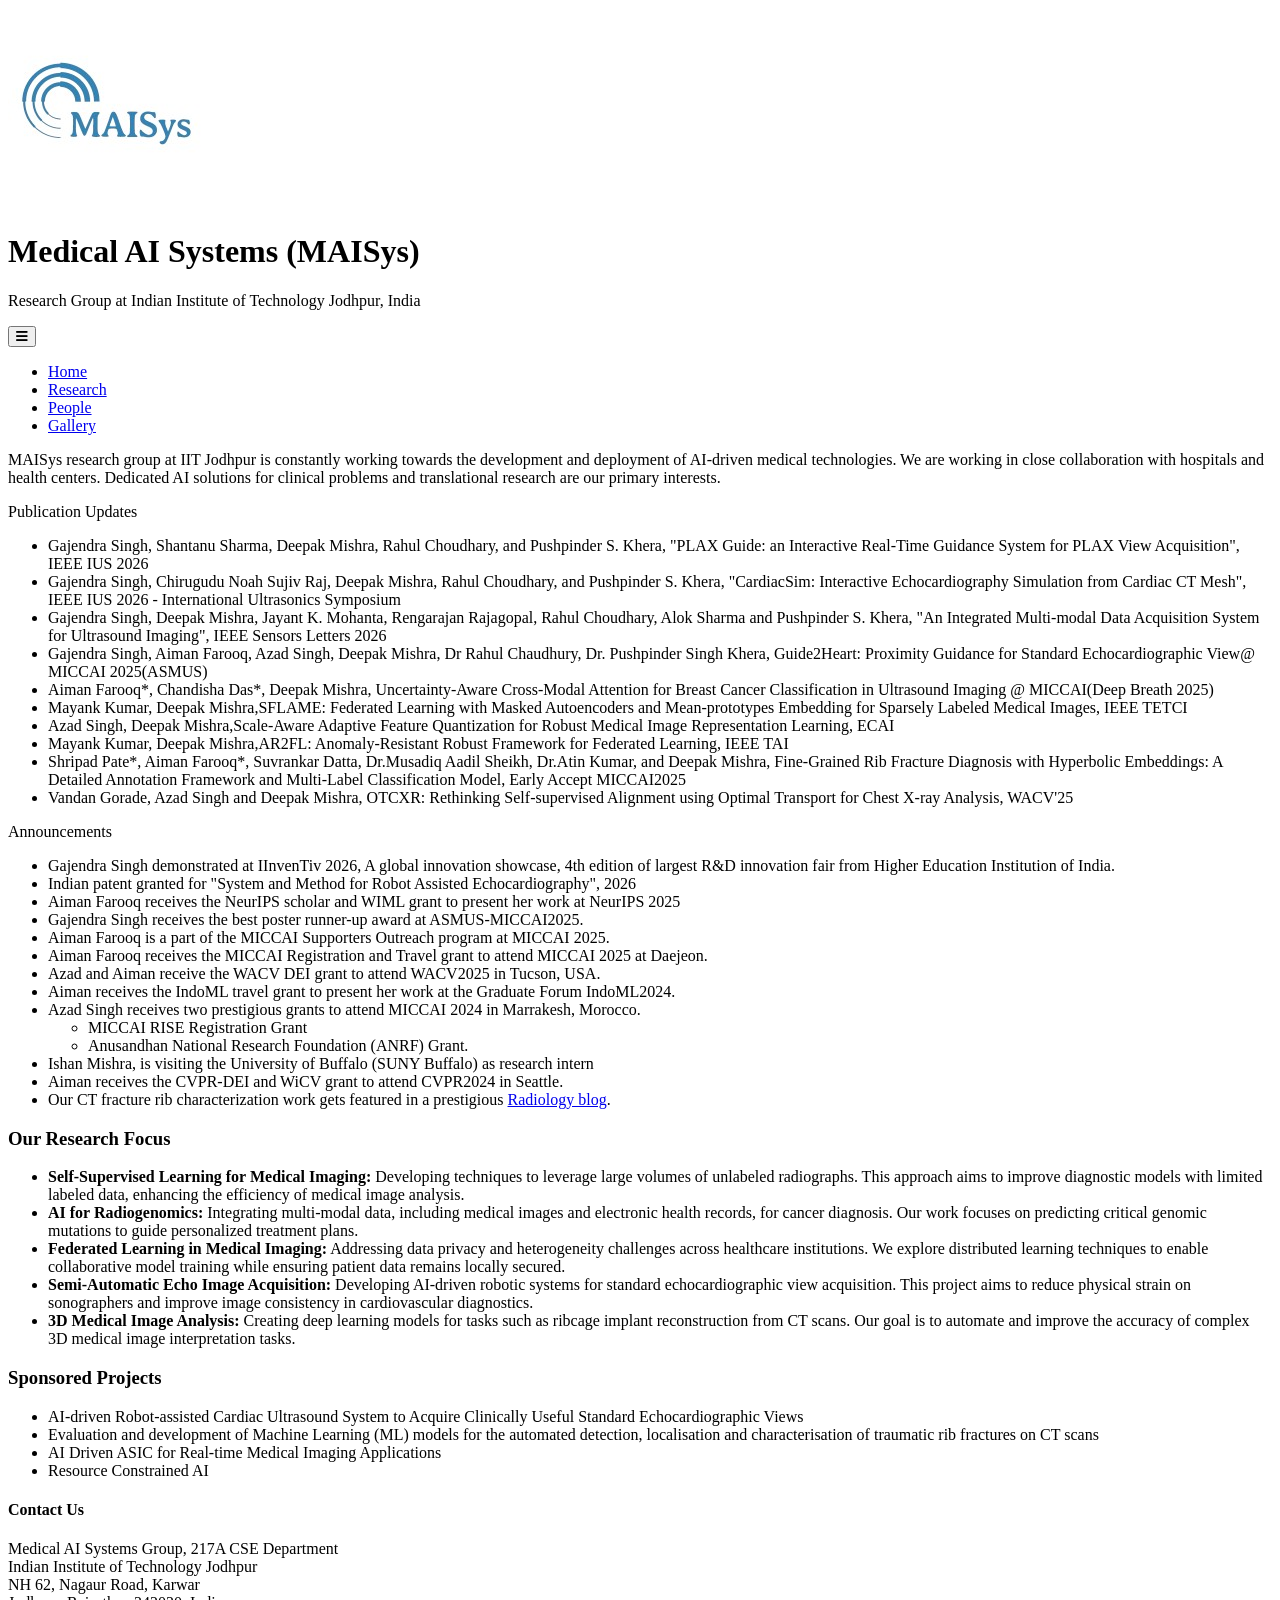
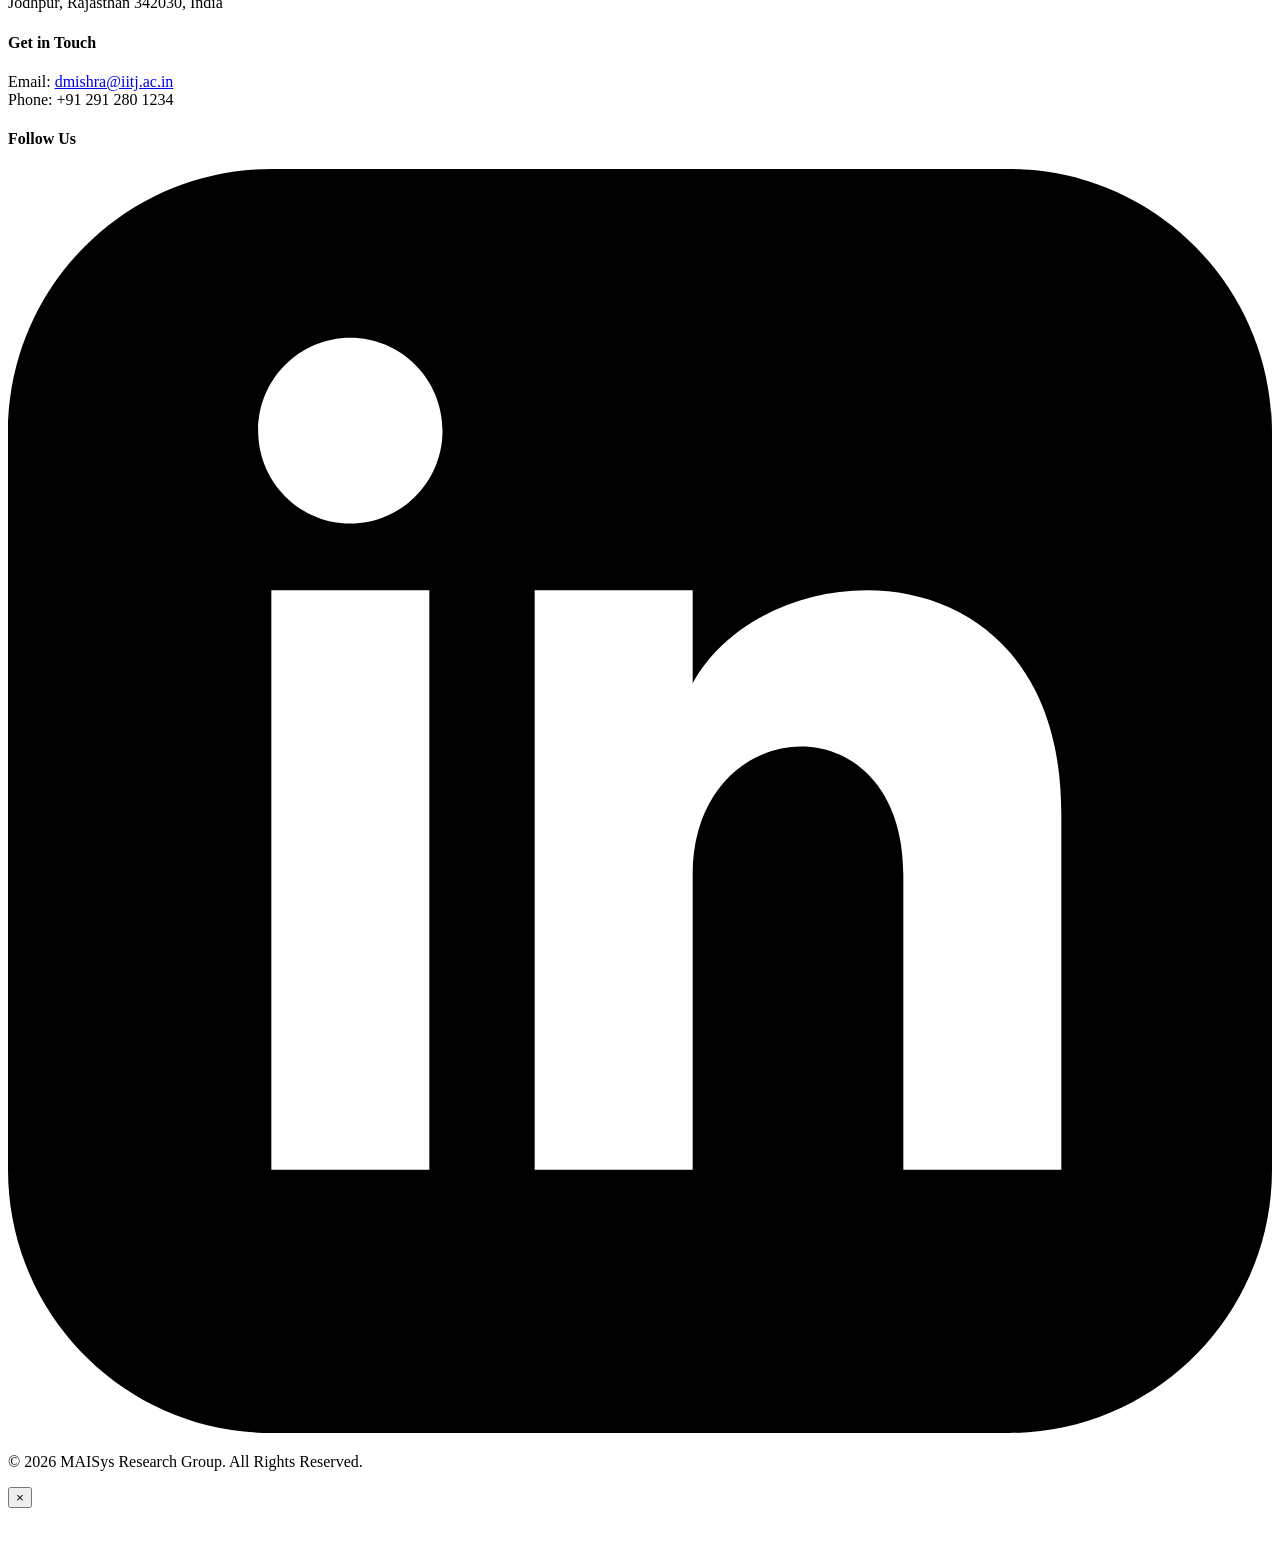
==== commit 52437d18: "Update index.html" ====
--- a/index.html
+++ b/index.html
@@ -84,9 +84,9 @@
                 </div>
                 <div class="p-6">
                     <ul id="announcementsList" class="list-none p-0 m-0 h-96 overflow-y-auto custom-scrollbar">
-                        <li class="border-b border-gray-200 py-3 first:pt-0 text-justify"> Two papers accepted at the IEEE 
+                        <!-- <li class="border-b border-gray-200 py-3 first:pt-0 text-justify"> Two papers accepted at the IEEE 
                             International Ultrasonics Symposium (IUS) 2026
-                        </li>
+                        </li> -->
                         <li class="border-b border-gray-200 py-3 first:pt-0 text-justify"> Gajendra Singh demonstrated at IInvenTiv 2026, 
                             A global innovation showcase, 4th edition of largest R&D innovation fair from Higher Education Institution of India.
                         </li>
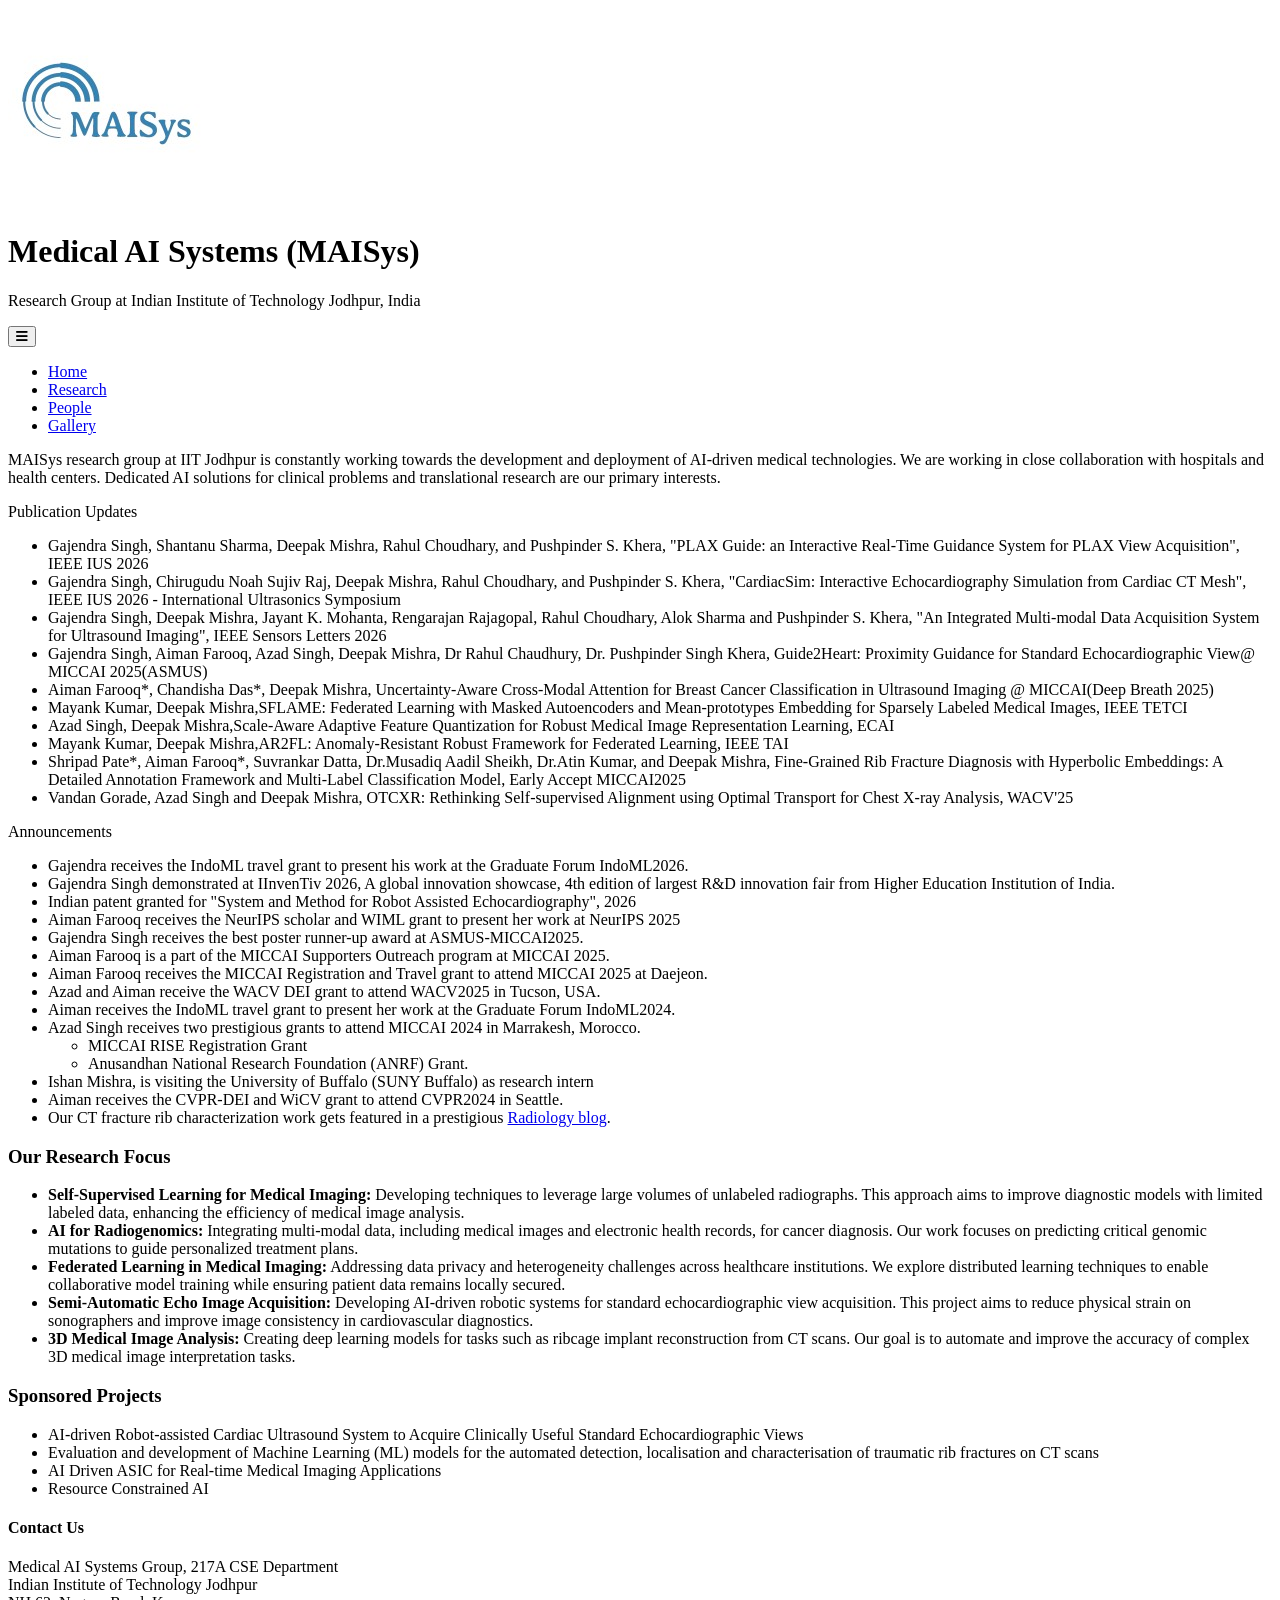
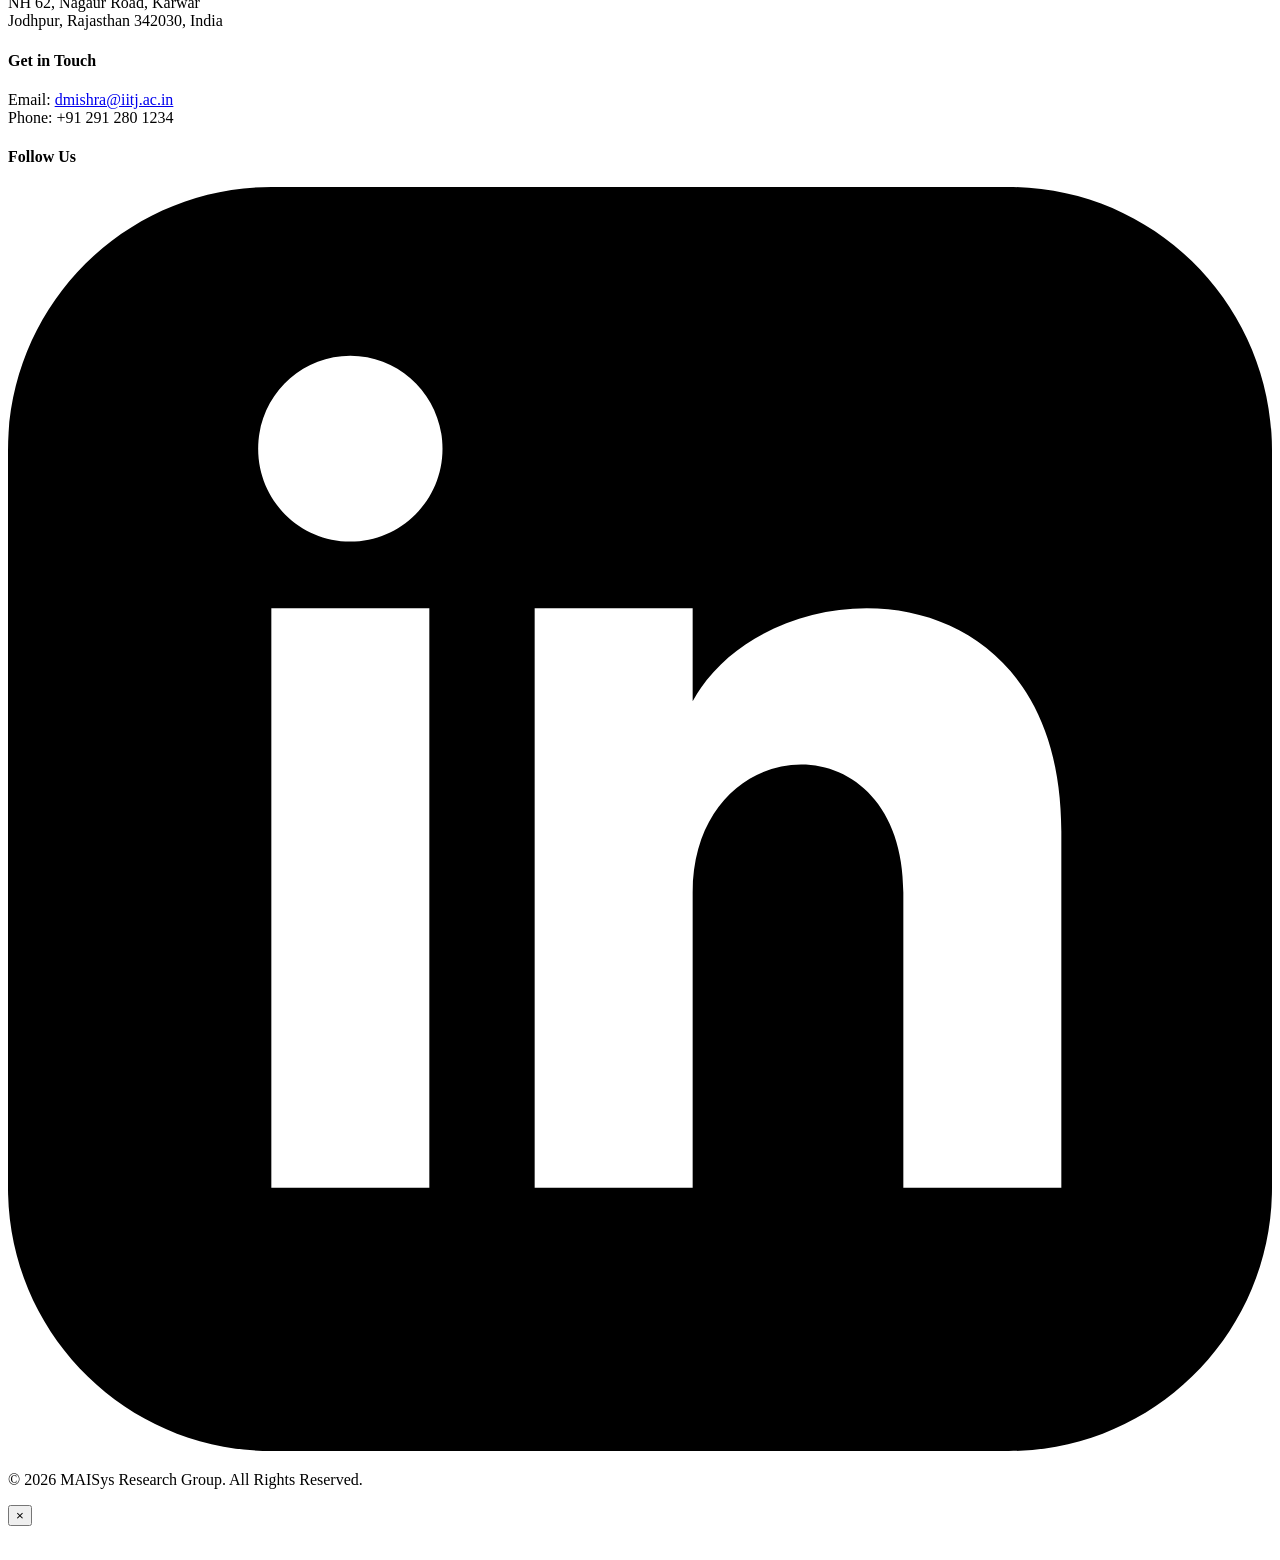
==== commit 944d4ac3: "Update index.html IndoML update" ====
--- a/index.html
+++ b/index.html
@@ -84,9 +84,8 @@
                 </div>
                 <div class="p-6">
                     <ul id="announcementsList" class="list-none p-0 m-0 h-96 overflow-y-auto custom-scrollbar">
-                        <!-- <li class="border-b border-gray-200 py-3 first:pt-0 text-justify"> Two papers accepted at the IEEE 
-                            International Ultrasonics Symposium (IUS) 2026
-                        </li> -->
+                        <li class="border-b border-gray-200 py-3 first:pt-0 text-justify"> Gajendra receives the IndoML travel grant to present his work at the Graduate Forum IndoML2026.
+                        </li>
                         <li class="border-b border-gray-200 py-3 first:pt-0 text-justify"> Gajendra Singh demonstrated at IInvenTiv 2026, 
                             A global innovation showcase, 4th edition of largest R&D innovation fair from Higher Education Institution of India.
                         </li>
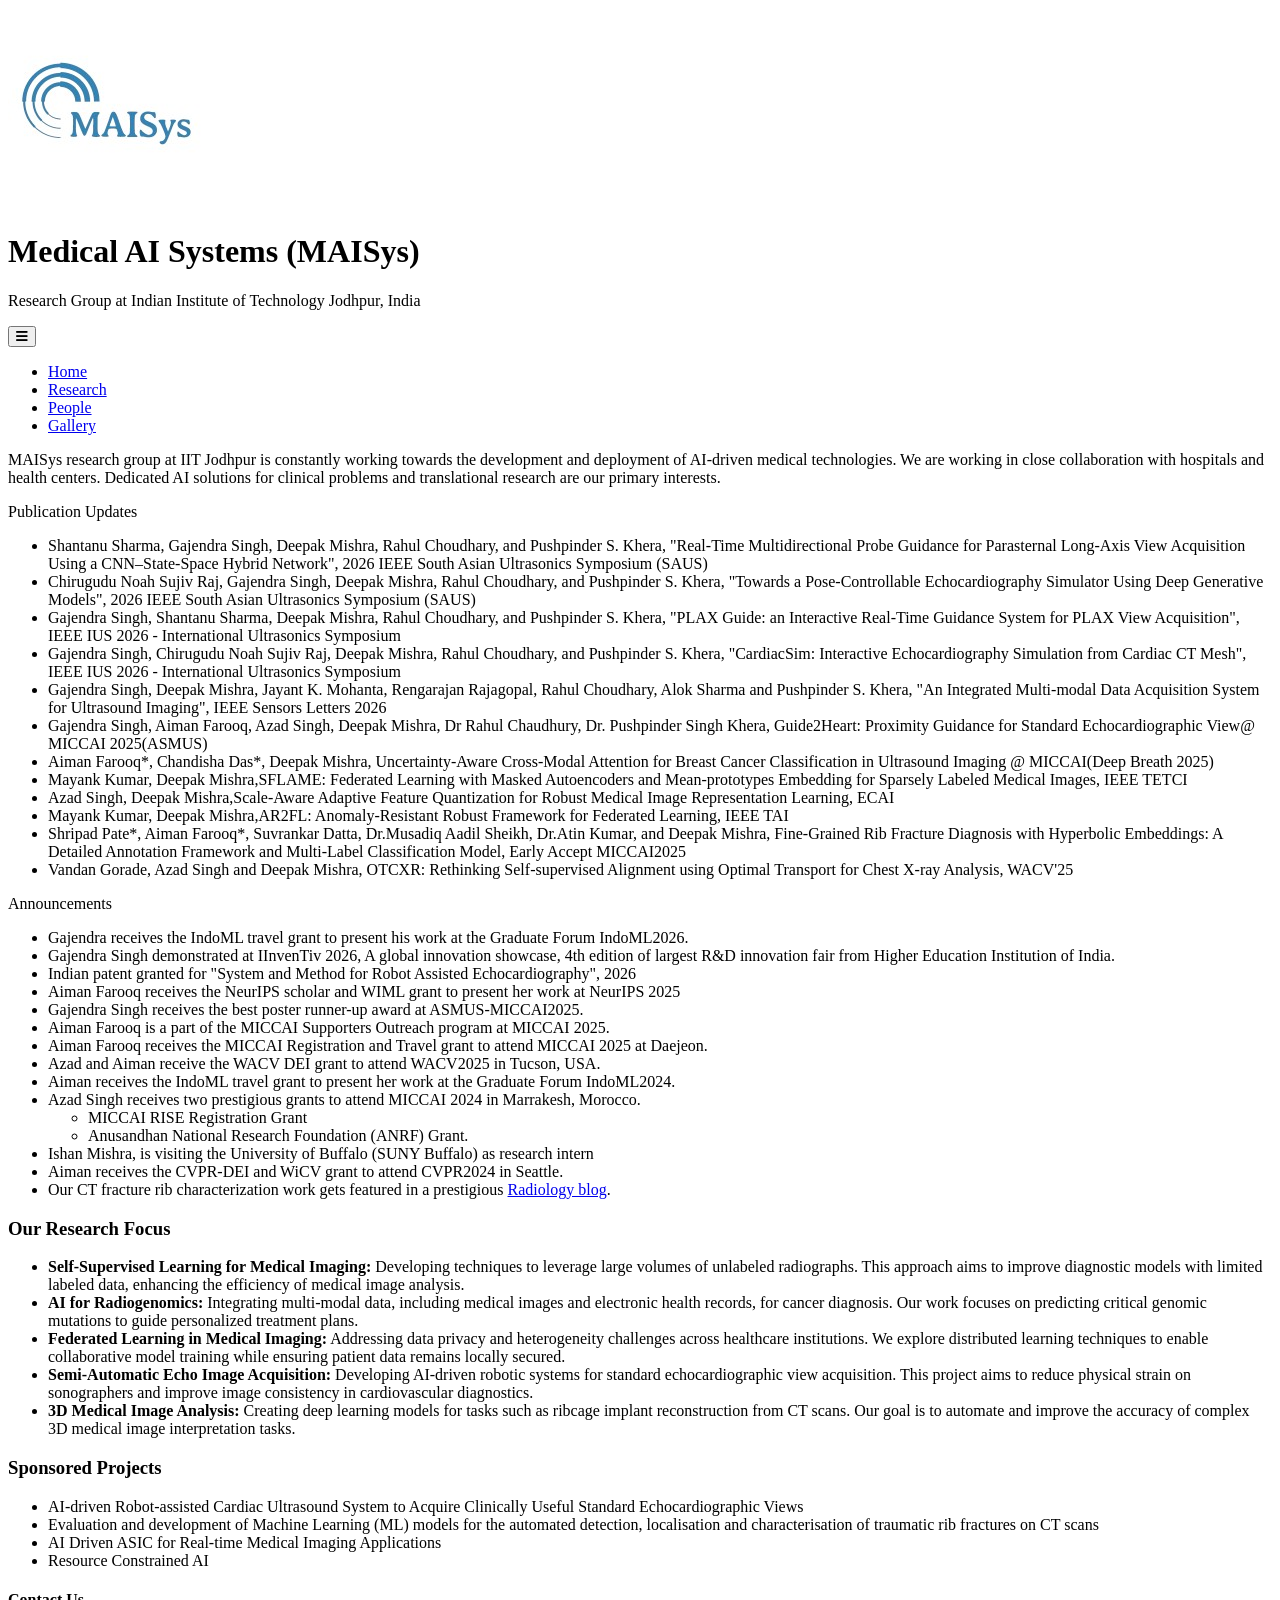
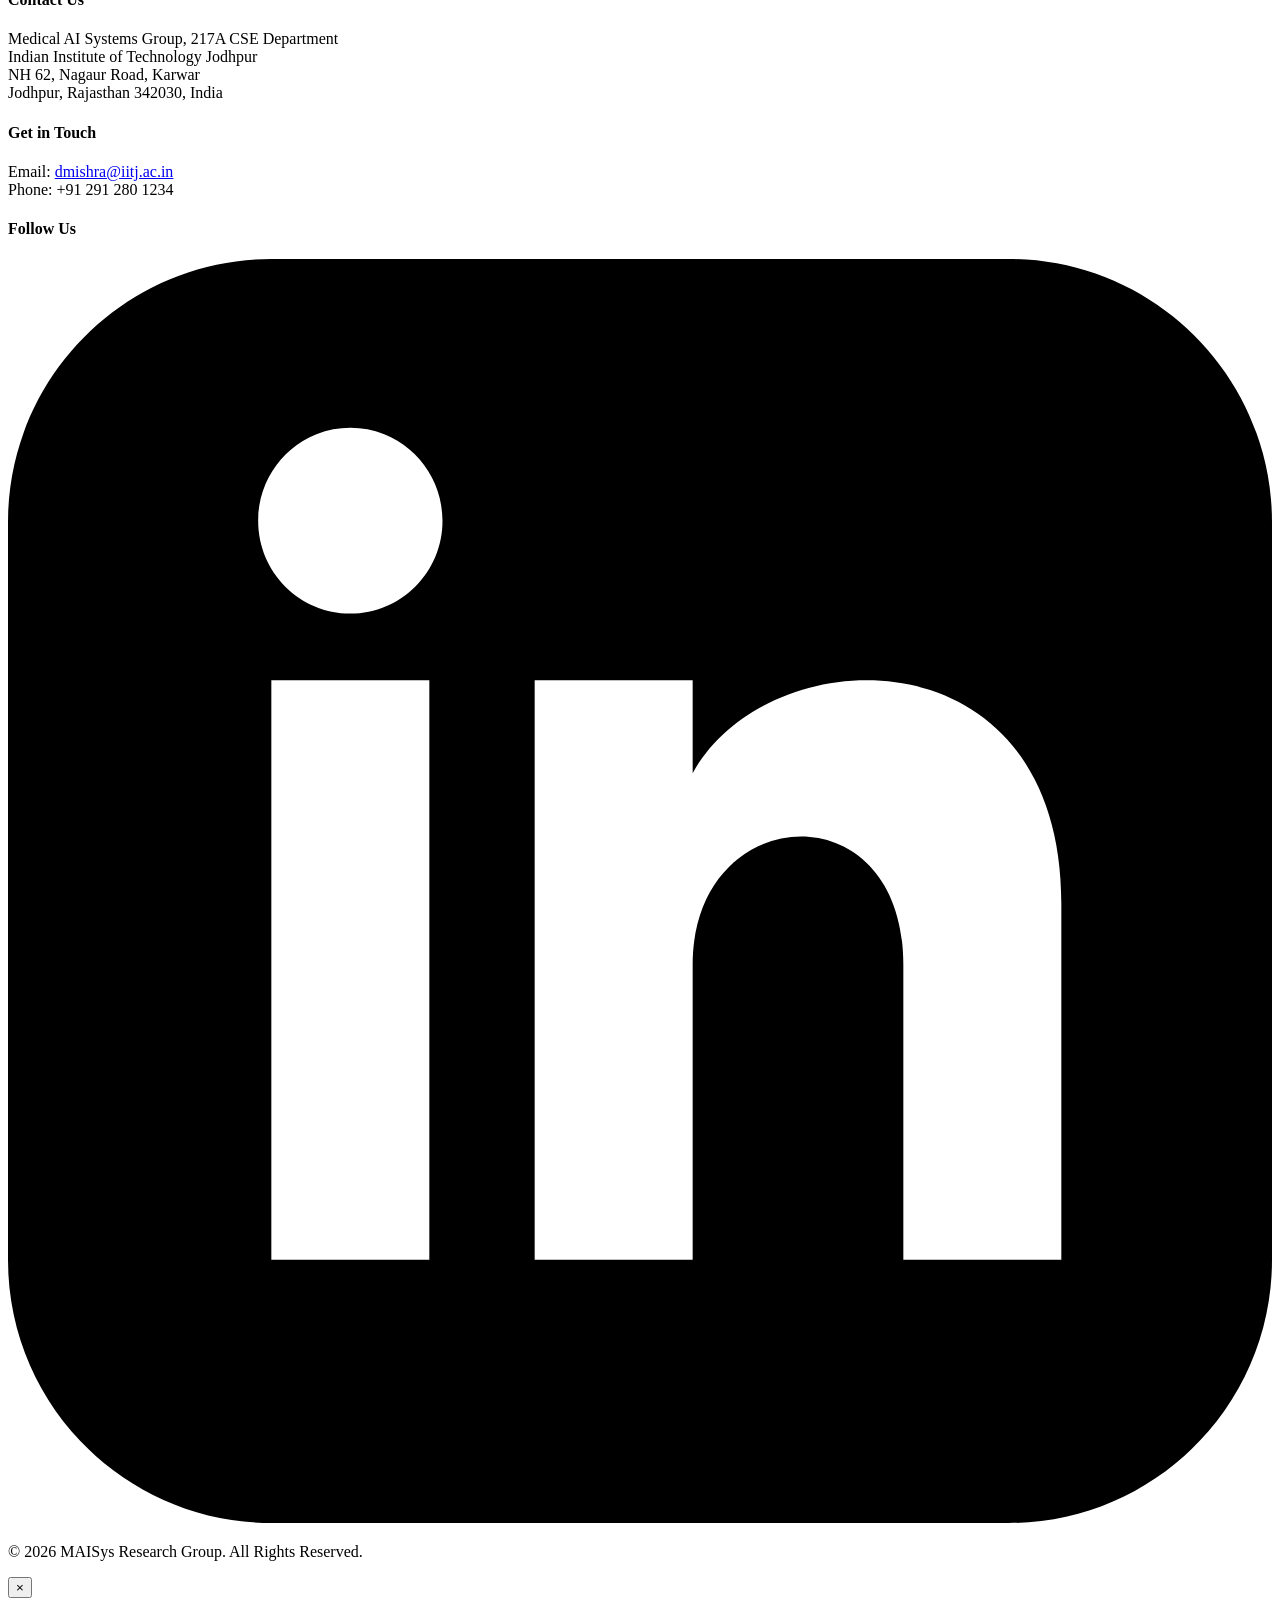
==== commit ba70bd6e: "Update index.html SAUS and IUS update" ====
--- a/index.html
+++ b/index.html
@@ -27,10 +27,20 @@
                 </div>
                 <div class="p-6">
                     <ul id="highlightsList" class="list-none p-0 m-0 h-96 overflow-y-auto custom-scrollbar">
+                        <li class="border-b border-gray-200 py-3 first:pt-0 text-justify">Shantanu Sharma, Gajendra Singh, 
+                            Deepak Mishra, Rahul Choudhary, and Pushpinder S. Khera,
+                            "Real-Time Multidirectional Probe Guidance for Parasternal Long-Axis View Acquisition Using a CNN–State-Space Hybrid Network", 
+                            2026 IEEE South Asian Ultrasonics Symposium (SAUS)
+                        </li>
+                        <li class="border-b border-gray-200 py-3 first:pt-0 text-justify">Chirugudu Noah Sujiv Raj, Gajendra Singh, 
+                            Deepak Mishra, Rahul Choudhary, and Pushpinder S. Khera,
+                            "Towards a Pose-Controllable Echocardiography Simulator Using Deep Generative Models", 
+                            2026 IEEE South Asian Ultrasonics Symposium (SAUS)
+                        </li>
                         <li class="border-b border-gray-200 py-3 first:pt-0 text-justify">Gajendra Singh, Shantanu Sharma, 
                             Deepak Mishra, Rahul Choudhary, and Pushpinder S. Khera,
                             "PLAX Guide: an Interactive Real-Time Guidance System for PLAX View Acquisition", 
-                            IEEE IUS 2026
+                            IEEE IUS 2026 - International Ultrasonics Symposium
                         </li>
                         <li class="border-b border-gray-200 py-3 first:pt-0 text-justify">Gajendra Singh, Chirugudu Noah Sujiv Raj, 
                             Deepak Mishra, Rahul Choudhary, and Pushpinder S. Khera,
